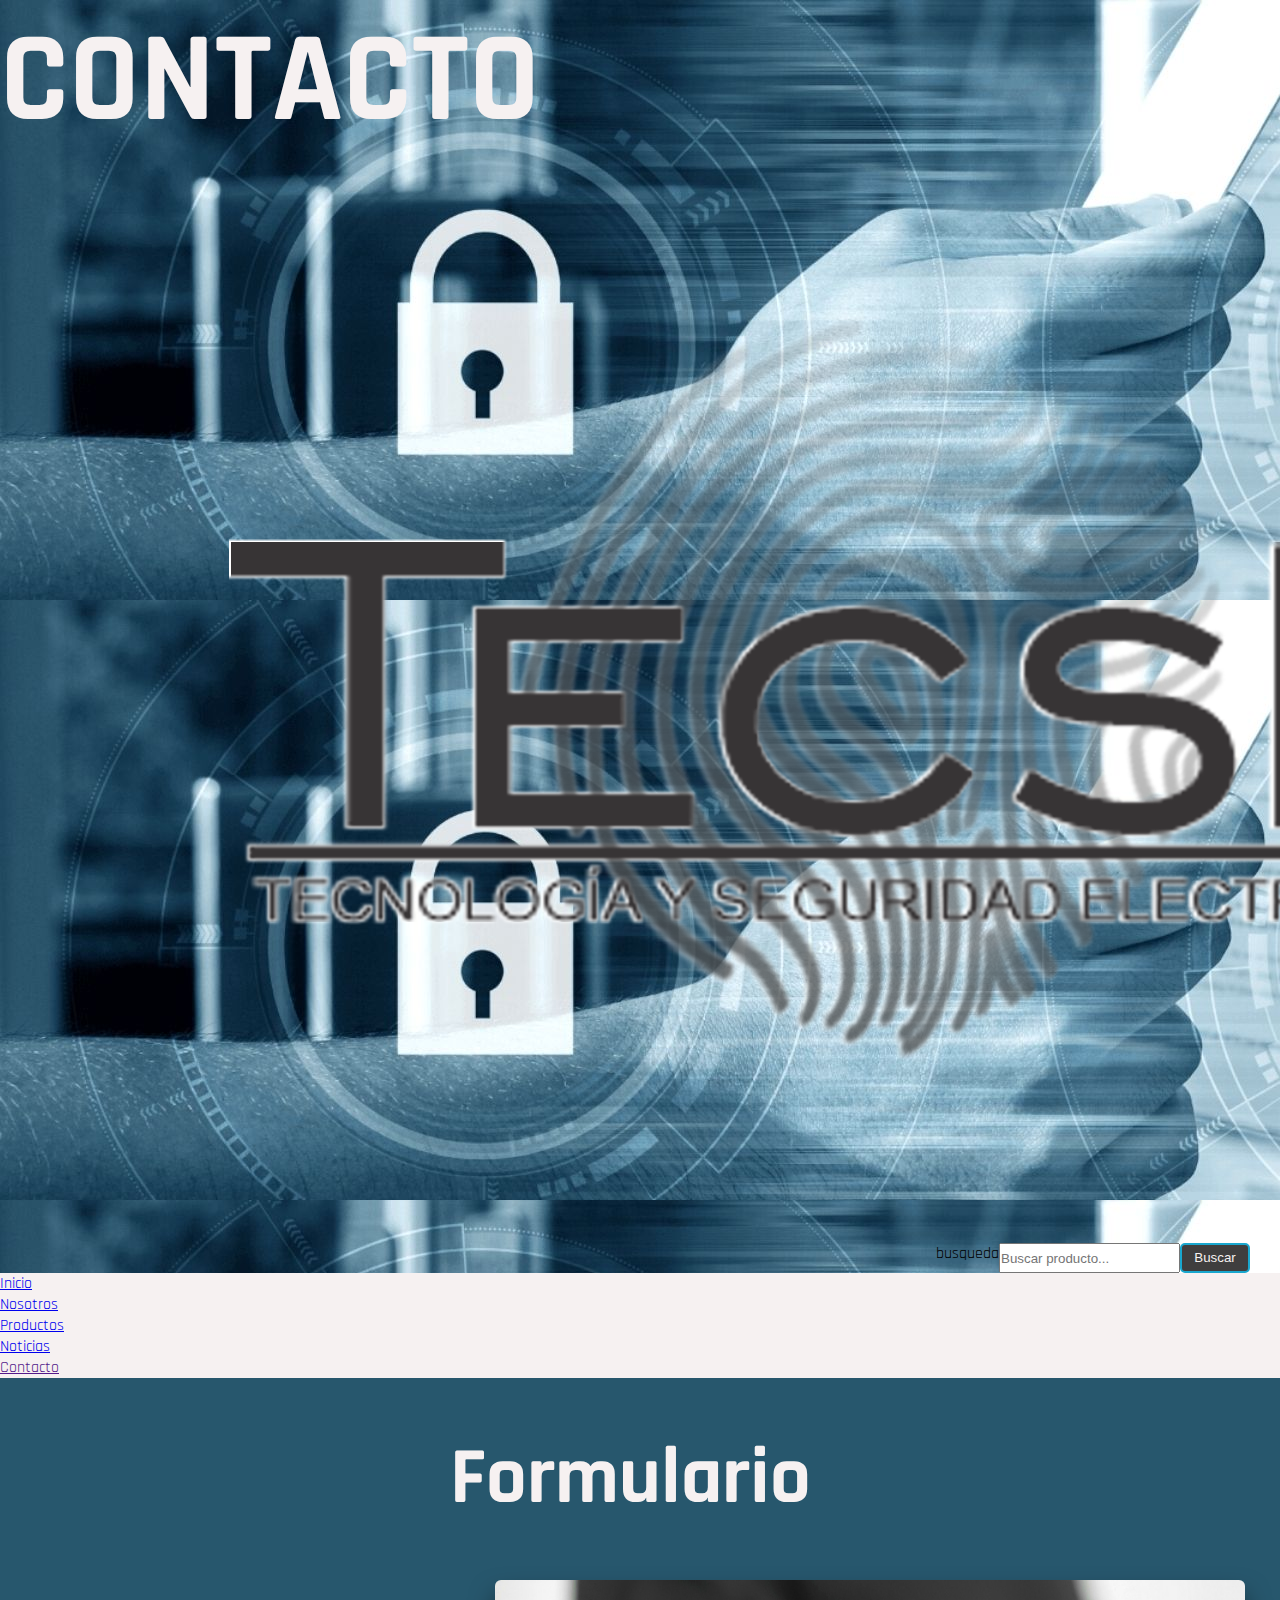
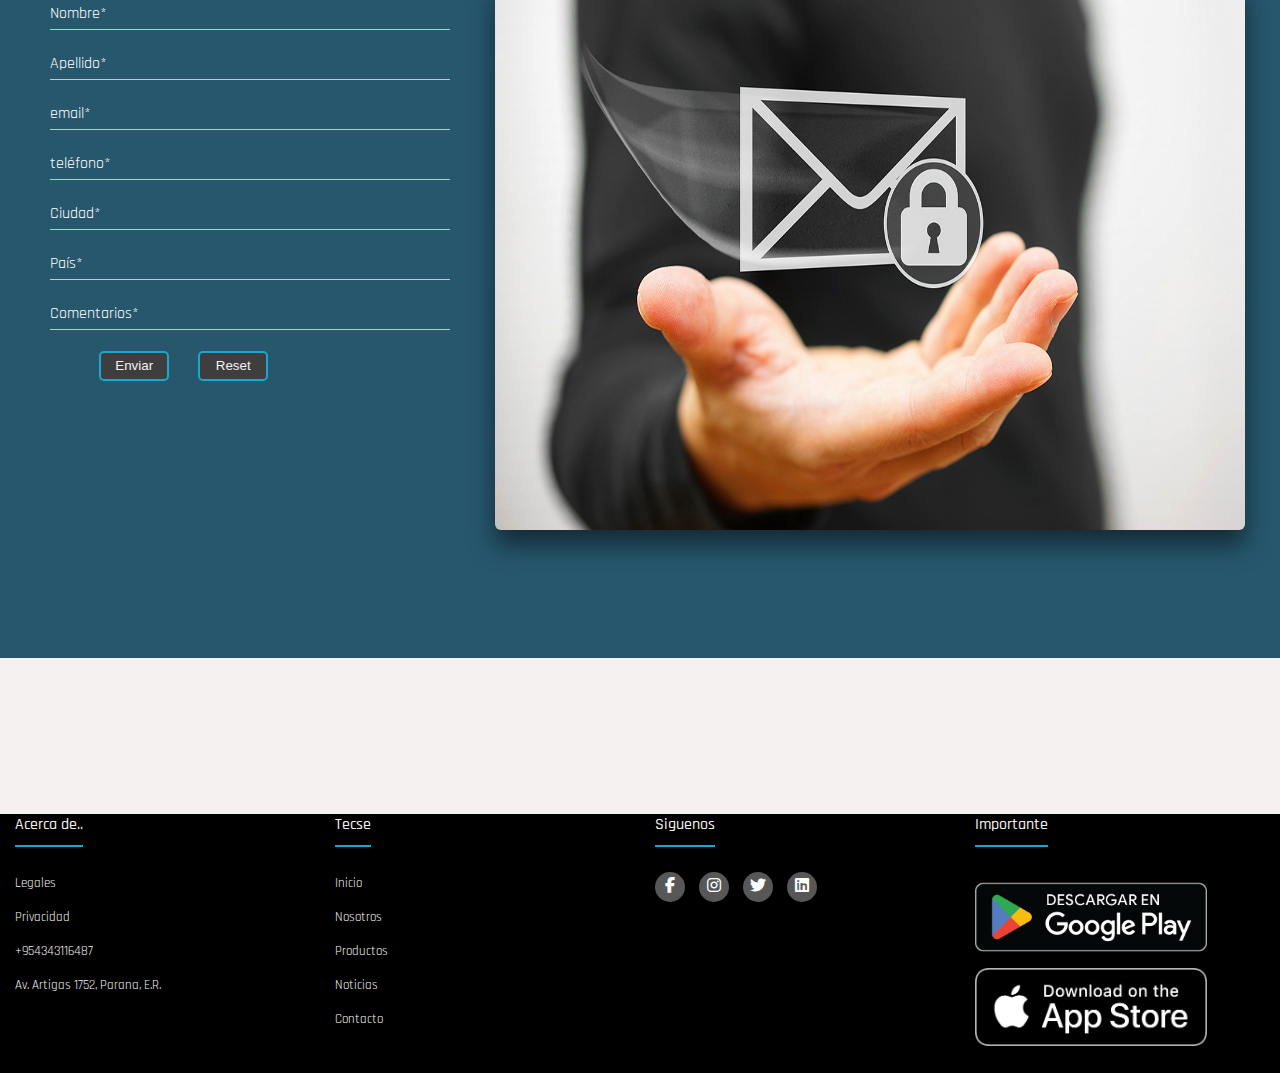
==== pages/contacto.html @ ae26dfb5 "Inicio de Proyecto" ====
<!DOCTYPE html>
<html lang="es">
<head>
    <meta charset="UTF-8">
    <meta http-equiv="X-UA-Compatible" content="IE=edge">
    <meta name="viewport" content="width=, initial-scale=1.0">
    <title>Contacto</title>
    <link rel="stylesheet" href="../css/styles.css"> <!-- link a ccs styles -->
    <link rel="shortcut icon" href="../img/logo png.png" type="image/x-icon"> <!-- link a logo en png para que muestr junto al nombre en pestaña -->
    <link rel="preconnect" href="https://fonts.googleapis.com"> <!-- link conexion a fuentes google -->
    <link rel="preconnect" href="https://fonts.gstatic.com" crossorigin> <!-- link conexion a fuentes google -->
    <link href="https://fonts.googleapis.com/css2?family=Rajdhani&display=swap" rel="stylesheet"><!-- link conexion a fuentes (fuente elejida RAJDHAIN) -->
    <link rel="stylesheet" href="https://cdnjs.cloudflare.com/ajax/libs/font-awesome/6.2.1/css/all.min.css"> <!-- link conexion a estilos  ICONOS Redes sociales -->
</head>
<body>

<header>
    <div class="banner_contacto">

    <div class="contenedor_header">
            <h1>CONTACTO</h1> </div>
            <div><img class="logo" src="../img/logo png.png" alt="logo empresa TECSE"></div>

            <div class="form_buscar">
                    <label for="buscar_producto" id="label">busqueda</label><!-- lo oculto por estetica profesor manifesto  que si es posible lo dejemos -->
                    <input type="search" placeholder="Buscar producto..." autoclomplete="on" id="buscar_producto">
                    <input type="submit" value="Buscar" class="boton_buscar">
                    
            </div>
    </div>

<div id="barra_navegacion">
      <nav id="menu">
          <ul>
              <li><a href="../index.html">Inicio</a></li>
              <li><a href="../pages/nosotros.html">Nosotros</a></li>
              <li><a href="../pages/productos.html">Productos</a></li>
              <li><a href="../pages/noticias.html">Noticias</a></li>
              <li><a href="">Contacto</a></li>
          </ul>
      </nav>
</div>


</header>

<main>

<div class="cont_formulario">
        <div><h2 class="contenedor_formularioh1">Formulario</h2></div>
</div>
<div class="datos-gral">
    <div class="datos">
        <form class="form" >
            <input type="text" required>
            <label class="lbl-nombre">
            <span class="text-nomb">Nombre*</span>
            </label>
        </form>
        <form class="form" >
            <input type="text" required>
            <label class="lbl-nombre">
            <span class="text-nomb">Apellido*</span>
            </label>
        </form>
        <form class="form" >
            <input type="text" required>
            <label class="lbl-nombre">
            <span class="text-nomb">email*</span>
            </label>
        </form>
        <form class="form" >
            <input type="number" required>
            <label class="lbl-nombre">
            <span class="text-nomb">teléfono*</span>
            </label>
        </form>
        <form class="form" >
            <input type="text" required>
            <label class="lbl-nombre">
            <span class="text-nomb">Ciudad*</span>
            </label>
        </form>
        <form class="form" >
            <input type="text" required>
            <label class="lbl-nombre">
            <span class="text-nomb">País*</span>
            </label>
        </form>
        <form class="form" >
            <input type="text" required>
            <label class="lbl-nombre">
            <span class="text-nomb">Comentarios*</span>
            </label>
        </form><br>
        <div class="boton_form">
        <form >
            <input type="submit" value="Enviar" class="boton_buscar">
            <input type="submit" value="Reset" class="boton_buscar">
        </form></div>

    </div>
    <div class="img_formulario">
        <figure>
            <img class="imagen_correo"src="../img/proteger-un-correo-corporativo.jpg" alt="persona con un sobre digital en la mano">
            <div class="capa">
                <h3>Contactanos</h3>
                <p>En el transcurso de 24 horas de haber recepcionado tu solicitud, nos estaremos comunicando contigo, a fin de asesorarte con respecto a tu producto de eleccion y brindarte las mejores opciones. Gracias Tecse S.A  </p>
            </div>
        </figure>
    </div>
</div>
<div class="mapa_responsive">
    <iframe src="https://www.google.com/maps/embed?pb=!1m18!1m12!1m3!1d3392.201004704279!2d-60.51352938818928!3d-31.765003213083926!2m3!1f0!2f0!3f0!3m2!1i1024!2i768!4f13.1!3m3!1m2!1s0x95b44dc8473ba3dd%3A0x967fb915f714ad8e!2sGral.%20Gervasio%20Artigas%201742%2C%20Paran%C3%A1%2C%20Entre%20R%C3%ADos!5e0!3m2!1ses-419!2sar!4v1682432928579!5m2!1ses-419!2sar" width="100%" height="100%" style="border:0;" allowfullscreen="" loading="lazy" referrerpolicy="no-referrer-when-downgrade"></iframe>
</div>
</main>
    <footer class="footer">
        <div class="contenedor_footer">
                <div class="footer-row">
                    <div class="footer-links">
                        <h4>Acerca de..</h4>
                        <ul>
                            <li><a href="">Legales</a></li>
                            <li><a href="">Privacidad</a></li>
                            <li><a href="">+954343116487</a></li>
                            <li><a href="">Av. Artigas 1752, Parana, E.R.</a></li>
                        </ul>
                    </div>
                        <div class="footer-links">
                            <h4>Tecse</h4>
                            <ul>
                                <li><a href="../index.html">Inicio</a></li>
                                <li><a href="../pages/nosotros.html">Nosotros</a></li>
                                <li><a href="../pages/productos.html">Productos</a></li>
                                <li><a href="../pages/noticias.html">Noticias</a></li>
                                <li><a href="">Contacto</a></li>
                            </ul>
                        </div>
                            <div class="footer-links">
                                <h4>Siguenos</h4>
                                    <div class="social-link">
                                        <a href=""><i class="fab fa-facebook-f"></i></a>
                                        <a href=""><i class="fab fa-instagram"></i></a>
                                        <a href=""><i class="fab fa-twitter"></i></a>
                                        <a href=""><i class="fab fa-linkedin"></i></a>
                                    </div>
                            </div>
                    <div class="footer-links">
                        <h4>Importante</h4>
                        <div>
                            <ul>
                                <li class="descarga_link"><img src="../img/descarga_gplay.png" alt="" class="img_google"></li>
                                <li class="descarga_link"><img src="../img/descargarap.png" alt="" class="img_google"></li>
                            </ul>>
                        </div>
                    </div>
                </div>
        </div>
    </footer>
</body>
</html>
---- css/styles.css ----
*{
margin: 0;
padding: 0;
box-sizing: border-box;
}

html{
background-color:#F6F1F1;
font-family: rajdhani, Arial, Helvetica, sans-serif;}

.principal{ 
display:none;} /*H1 OCULTO*/


.banner_contacto{
background-image: url("../img/Diplomado-en-Seguridad-Electronica..jpg");/*BANNER CONTACTO*/}


.banner_nosotros{
background-image: url("../img/cybersecurity-6250709_960_720.jpg");/*BANNER NOSOTROS*/
width: 100%;}

.banner_productos{
background-image: url("../img/matrix-2326147_960_720.jpg");/*BANNER PRODUCTO*/
background-position: center;
background-size: cover;}

.banner_noticias{
background-image: url("../img/20230502024451_[fpdl.in]_camara-seguridad-video-urbano_109643-54.jpg");/*BANNER NOTICIAS*/
background-position: center;
background-size: cover;}

.h1_noticias{color: #ffffff;}

/*HEADER INDEX*/
.div_header{
  background-image: url("../img/20230502024451_[fpdl.in]_camara-seguridad-video-urbano_109643-54.jpg");/*BANNER NOTICIAS*/
  background-position: center;
  background-size: cover;
  height: 150px;
  width: 100%;
  
}
.cont_logo{
display: flex;
height: 100px;
justify-content: center;
}

.form_buscar{
width: 50%;
display: flex; 
justify-content: center;
margin: 0 auto;

}/*buscar*/

.label{display: none;}/*buscar oculto*/

.buscar_producto{
width: 50%;
height: 30px;
border: #146C94 solid 2px;
border-radius: 5px;}/*nombre en el interior del input*/

.boton_buscar{background-color: rgb(63, 62, 62);
color: #F6F1F1;
width: 30%;
height: 30px;
line-height: 10px;
border-radius: 5px;
border-style: solid;
border-color: #19A7CE;
cursor: pointer;}/*estilo del boton*/

.menu{
  display: flex;
  background-color: #146C94;
  justify-content: center;


}
.menu ul li{ 
font-size: 0.7rem;
color: rgb(63, 62, 62);
text-transform: uppercase;
height: 30px;
display: inline-flex;
align-items: center;
}/*estilo y efecto de la listas del nav */

.menu ul li a{
display: flex;
color: #ffffff;
text-decoration:solid ;
justify-content: center;
margin-left: 25px;}

/*
barra de menu*/

.menu ul li a:hover{
background-color: rgba(31, 78, 122, 0.589);
} /*sombra al pasar cursor*/



/*-------------------SECTION INDEX-------------------------------*/

.sec_mis{
  display: flex;
  flex-direction: column;
  width: 95%;
  height: 100%;
  justify-items: center;
  margin: 0 auto;
  gap: 10px;} 

  .img_index{ 
    display: flex;
    width: 90%;
    margin: 0 auto ;}

  .sec_mis2{
    display: flex;
    flex-direction: column;
    width: 95%;
    height: 100%;
    justify-items: center;
    margin: 0 auto;
    gap: 20px;} 

.mision{
display: flex;
background-color: #146C94 ;
color: #ffffff;
border: #19A7CE solid 5px;
border-radius: 50px;
width: 80px;
height: 35px;
font-size: 1.2rem;
justify-content: center;
margin: 5px auto;}

.alineacion1{
  display: flex;
  background-color: #146C94 ;
  color: #ffffff;
  border: #19A7CE solid 5px;
  border-radius: 50px;
  width: 150px;
  height: 39px;
  font-size: 1rem;
  justify-content: center;
  margin: 10px auto;}

.tipo_fuente{
font-size: 1rem;
text-align:justify;
margin: 0 auto;}

.video_index{
display: flex;
width: 100%;
height: 400px;
margin-bottom: 10px ;}

.sus_flex{
  display: flex; 
  flex-direction: column;
  align-items:  center;
  justify-content: center;}

.suscribir{
  display: grid;
  justify-items: center;
background-color: #27576d;;/*newsletter*/
background-size: cover;
text-align: center;
padding: 50px 50px;
width:99% ;
height: 100%;}

.newh2{color: white;
  font-size: 2rem;}

.newh4{color: rgb(0, 0, 0);
  font-size: 1.2rem;}

.email{
    width: 240px;
    height: 40px;
    justify-content: center;
    border-style: solid;
    border: 1px;
    border-color:#1f1b1b;
    margin: 5px auto;}

.boton_susc{background-color: rgb(63, 62, 62);
    color: #F6F1F1;
    width: 120px;
    line-height: 41px;
    padding: 0 10px ;
    border-radius: 5px;
    border-style: solid;
    border-color: #19A7CE;
    cursor: pointer;
    margin-top: 10px;}

.partners2{
 width: 99%;}


 .partners{background-color:#ffffff;
  height: 50px;
  display: flex;
  justify-content: center;}
  
  .partners2{background-color:#ffffff;
    width: 100%;
    height: 100%;
    display: flex;
    flex-direction: column;
    align-items: center;}
  
  #tit_partners{background-color: rgb(255, 255, 255);
  text-align: center;
  font-size: 2rem;
  height: 5px;}
  
  .img_partners{
  width: 50%; }

  @media(min-width:768px){
.sec_mis{
  display: grid;  
  grid-template-columns: repeat(2, 1fr);}

  .mision{
    display: grid;
    grid-column: span 1/3;
    width: 150px;
    height: 45px;
    font-size: 1.8rem;
  
  }

.img_index{
display: flex;
width: 100%;
margin: 0 auto ;}

  .tipo_fuente{
    display: flex;
    width: 100%;
    font-size: 1rem;
    text-align:justify;
    margin: 0 20px;}

.sec_mis2{
display: grid;
grid-template-columns: repeat(2, 1fr);
grid-template-rows: 80px 350px;
justify-items: start;


}

.alineacion1{
  display: flex;
  grid-column: span 1/3;
  height: 50px;
  font-size: 1.3rem;
  margin:0 -270px;
  margin-top: 15px;
}

  .video_index{
    display: flex;
    width: 95%;
    height: auto;
    }

    .tipo_fuente-2{
      display: flex;
      text-align: justify;}


.menu{
  justify-content: center;}

.menu ul li{
margin: 0 30px; 
font-size: 1rem;}

.sus_flex{
display: flex; 
flex-direction: row;
gap: 5px;
    }
.boton_susc{
  margin-top: 0px;
  }
.partners2{
display: flex;
flex-direction: row;
justify-content: center;
background-color:#ffffff;
width: 100%;
height: 100%;}     

.img_partners{
width: 180px;}

.form_buscar{
  width: 350px;
  display: flex; 
  justify-content: end;
  margin-right: 5px;
  margin-top: 15px;
}

.boton_buscar{
width: 70px;
margin-right: 25px;}


.video_index{
  display: flex;
  width: 100%;
  height: 280px;
  margin-bottom: 10px ;}
}



/*footer*/
footer{

list-style: none;}

.contenedor_footer{
max-width: 100%;
margin: 0 auto;}

.footer{
background-color: #000000;
width: 100%;
}

.footer-row{
display:flex ;
flex-wrap:nowrap;}

.footer-links{
width: 26%;
padding: 0 15px;}


.footer-links h4 {
font-size: 1rem;
color: #F6F1F1;
margin-bottom: 25px;
font-weight: 500;
border-bottom: 2px solid #19A7CE;
padding-bottom: 10px;
display: inline-block;}

.footer-links h5 {
font-size: 2rem;
color: #F6F1F1;
margin-bottom: 25px;
font-weight: 500;
border-bottom: 2px solid #19A7CE;
padding-bottom: 5px;
display: inline-block;}

.footer-links ul li a{
font-size: 0.8rem;
text-decoration: none;
color: #F6F1F1;
display: block;
margin-bottom: 15px ;
transition: all .3s ease;}

.footer-links ul li a:hover{
color: #ffffff;
padding-left: 6px;}

.social-link a{
display: inline-block;
min-width: 30px;
width: 20px;

background-color: #575757;
margin: 0 10px 10px 0;
text-align: center;
line-height: 30px;
border-radius: 50%;
color: #ffffff;
transition: all .5s ease;
}
.descarga_link{
  cursor: pointer;}
.img_google{
width: 80%;
}

.social-link a:hover{
  background-color: #19A7CE;}

@media(max-width:1024px){


.footer-links{
width: 100%;
margin-bottom: 20px;

align-items: center;
}

.descarga_link{
  width: 100%;}

}


/*  contacto-html*/

.contenedor_header{
color: #F6F1F1;
display: flex;
font-size: 4rem;
width: 100%;}

.main-contacto{
background-color: #27576d

}

.cont_formulario{
background-color: #27576d;
display: flex;
padding: 50px;
}
.contenedor_formularioh1{
color: #F6F1F1;
font-size: 5rem;
display: flex;
text-align: center;
margin-left: 400px;
}/*PROPIEDAD DE H1 FORMULARIO*/

.form {
background-color: #27576d;
width: 100%;
height: 50px;
max-width: 400px;
position: relative;
overflow: hidden;
}
.datos{
background-color: #27576d;
width: 50%;
margin-left: 50px;}

.form input{
width: 100%;
height: 100%;
background: none;
color: #ffffff;
padding-top: 20px;
border: none;
outline: 0px;}

.form .lbl-nombre{
position: absolute;
bottom: 0;
left: 0;
width: 100%;
height: 100%;
pointer-events: none;
border-bottom: 1px solid #c7c7c7;}

.form .lbl-nombre:after{
content:'';
position: absolute;
left: 0;
bottom: -1px;
width: 100%;
height: 100%;
border-bottom: 3px solid #19A7CE;
transform: translateX(-100%);
transition:all 0.3s ease;}

.text-nomb{
position: absolute;
bottom: 5px;
left: 0;
transition:all 0.3s ease;
color: #ffffff;}

/*transformacion para efectuar el cambio de color en la carga de datos input y lbl*/
.form input:focus + .lbl-nombre .text-nomb,.form input:valid + .lbl-nombre .text-nomb {
transform: translateY(-150%);
font-size:1rem;
color:#19A7CE;}

.form input:focus + .lbl-nombre:after,.form input:valid + .lbl-nombre:after{
transform: translateX(-0%);}

.boton_form{
position: relative;
display: flex;
left: 12%;}

.cont_formulario{
background-color: #27576d;
position: relative;
display: flex;}

.datos-gral{
background-color: #27576d;
display: flex;}

.img_formulario{
width: 100%;
display: flex;
justify-content: center;
align-items: center;
height: 50%;
margin-bottom: 10%;}

.img_formulario figure{
position: relative;
height:  550px;
width: 750px;
overflow: hidden;
border-radius: 6px;
box-shadow: 0px 15px 25px rgba(0,0,0,0.50);
cursor: pointer;}

.img_formulario figure img{
width: 100%;
height: 100%;
transition: all 500ms ease-out;}

.img_formulario figure .capa{
position: absolute;
top: 0;
width: 100%;
height: 100%;
background: rgba(11,103,123,0.6);
transition: all 500ms ease-out;
opacity: 0;
visibility: hidden;
text-align: center;}

.img_formulario figure:hover > .capa{
opacity: 1;
visibility: visible;}

.img_formulario figure:hover > .capa h3{
margin-top: 70px;
margin-bottom: 15px;
font-size: 4rem;}

.img_formulario figure .capa h3{
color: #ffffff;
font-weight: 400;
margin-bottom: 120px;
transition: all 500ms ease-out;
margin-top: 30px;}

.img_formulario figure .capa p{
color: #ffffff;
font-size: 1.3rem;
line-height: 1.5;
width: 100%;
max-width:220px ;
margin: auto;}
/*mapa con ubicacion*/
.map-responsive{
background-color: #27576d;
overflow:hidden;
padding-bottom:40%;
position:relative;
height:0;
width: 100%;}

.map-responsive iframe{
left:0;
top:0;
height:100%;
width:100%;
position:absolute;}


/*NOSOTROS HTML*/
main .section_nosotros {
display: flex;
width: 100%;
height: 90%;}

.logoytexto{
  display: flex;
  flex-direction: column;
  width: 50%;
  height: 50%;
  align-content: center;
  margin-left: 30px;
  font-size: 1.5rem;
  text-align: justify;}

.detalle_nosotros{
  display: flex;
  width: 300px;
  height: 200px;
  margin-left: 30%;}

.div_nosotros1{
  width: 50%;
  height: 50%;
  flex-wrap: wrap;}

.img_nosotros1{
  display: flex;
  width: 90%;
  height: 70%;
  margin-left: 50px;
  border-radius: 20px;
  margin: 15px;}

.div_equipo{
  display: flex;
  text-align: center;
  font-size: 3rem;
  color: #27576d;
  flex-wrap: wrap;
  justify-content:space-evenly;
  align-content: center;}

.logoytexto2{
  display: flex;
  color: #146C94;
  flex-direction: column;
  justify-content: center;
  align-content: center;
  align-items: center;
  margin-left: 50px;}

.detalle_gerente{
  width: 150px;
  border-radius: 75px;

}
.section_gerente{
display: flex;
padding: 25px;
justify-content: space-around;

}
.personal{
display: flex;
flex-direction: row;
justify-content: space-evenly;
align-content: center;
flex-wrap: wrap;
text-align: center;}

.detalle_personal{
color: #146C94;}

.texto_equipo{
display: flex;
font-size: 1.5rem;
margin-left: 50px;
margin-top: 25px;
text-align: justify;
width: auto;}

/*productos */


.galeria{
display: flex;
width: 600px ;
height: 430px;}

.galeria img{
  width: 0px ;
  flex-grow: 1;
object-fit: cover;
opacity: .8;
transition: .5s ease;}

  .galeria img:hover{
    cursor: crosshair;
    width: 400px;
    opacity: 1;
    filter: contrast(120%); }


.seccion_sector{
  background-color: #ffffff;
  display: flex;
  flex-wrap: wrap;
  justify-content: space-evenly;
  }

.sector{
display: flex;
margin: 20px;
padding: 5px;
flex-wrap: wrap;
flex-direction: column;
background-color:#ffffff;
align-items: center;

}
.h2_productos{
background-color: #ffffff;
color:#27576d;
font-size: 5rem;
text-align: center;}

.imagen_productos{
width: 450px;
height: 450px;}

/*NOTICIAS.HTML*/
.section_noticias{
  align-content: center;
  justify-content: center;
  padding: 25px;
}
.div_noticias {
  display: grid;
  grid-template-columns: 2fr 1fr 1fr;
  grid-template-rows: repeat(2, minmax( 300px,40vh));
  gap: 20px;
}
.noticia_principal{
  grid-row: span 2;
  text-align: center;
border:#053b6eaf solid 2px;
border-radius: 6px;
}

.noticia_principal h3 {
  font-size: 4rem;
  background-color: #053b6eaf;
  border-radius: 5px;
}
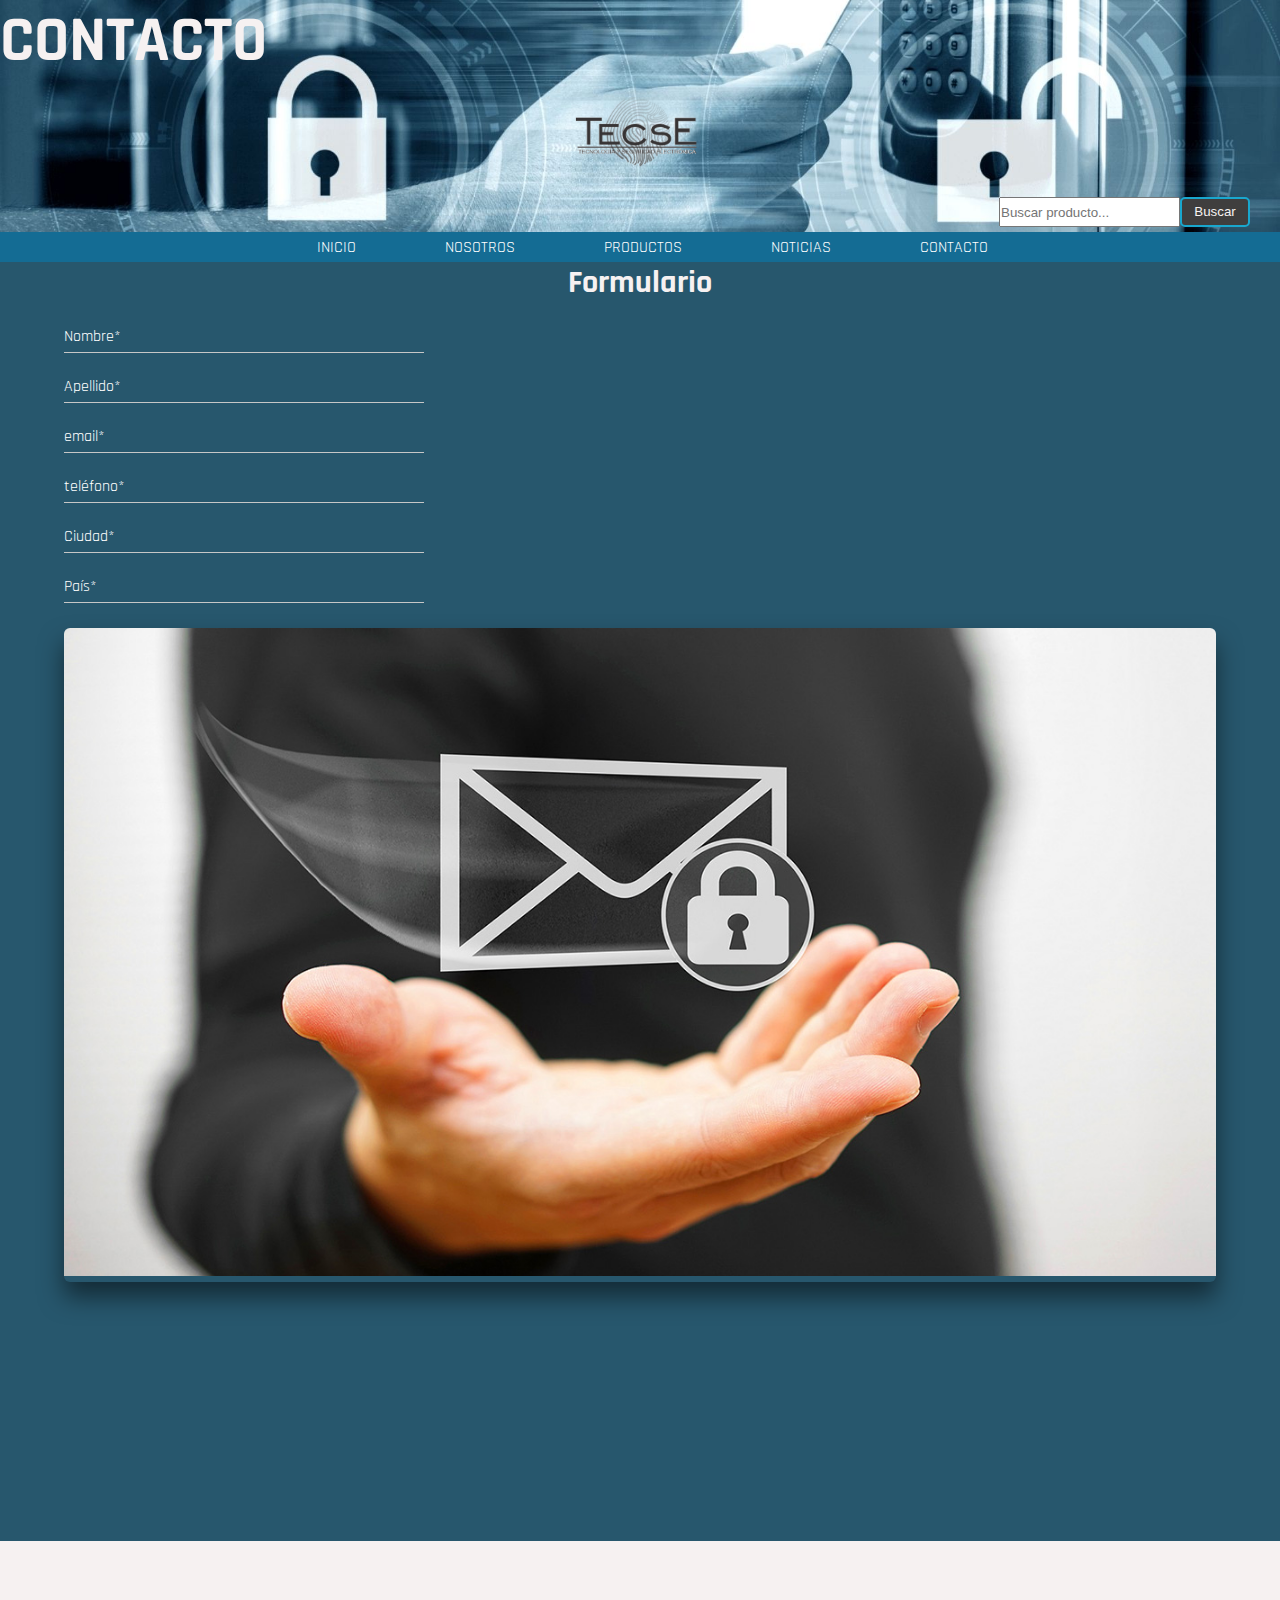
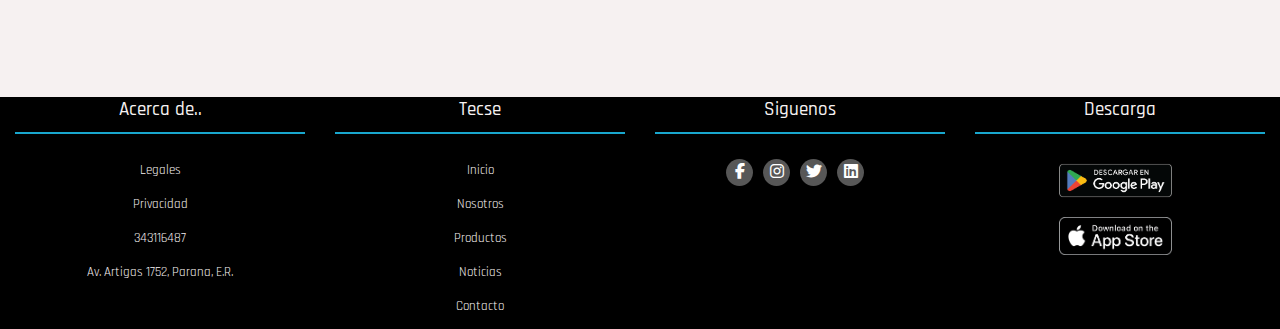
==== commit 6918549e: "restructuracion a mobile first all html" ====
--- a/pages/contacto.html
+++ b/pages/contacto.html
@@ -14,35 +14,27 @@
 </head>
 <body>
 
-<header>
-    <div class="banner_contacto">
-
-    <div class="contenedor_header">
-            <h1>CONTACTO</h1> </div>
-            <div><img class="logo" src="../img/logo png.png" alt="logo empresa TECSE"></div>
-
-            <div class="form_buscar">
-                    <label for="buscar_producto" id="label">busqueda</label><!-- lo oculto por estetica profesor manifesto  que si es posible lo dejemos -->
-                    <input type="search" placeholder="Buscar producto..." autoclomplete="on" id="buscar_producto">
-                    <input type="submit" value="Buscar" class="boton_buscar">
-                    
-            </div>
-    </div>
-
-<div id="barra_navegacion">
-      <nav id="menu">
-          <ul>
-              <li><a href="../index.html">Inicio</a></li>
-              <li><a href="../pages/nosotros.html">Nosotros</a></li>
-              <li><a href="../pages/productos.html">Productos</a></li>
-              <li><a href="../pages/noticias.html">Noticias</a></li>
-              <li><a href="">Contacto</a></li>
-          </ul>
-      </nav>
-</div>
-
-
-</header>
+    <header class="header">
+        <div class="header__banner-contacto">
+            <div class="header__contenedor">
+                    <h1>CONTACTO</h1> </div>
+                    <div class="header__contenedor-logo"><img class="logo__img" src="../img/logo png.png" alt="logo empresa TECSE"></div>
+                    <div class="form_buscar">
+                            <label for="buscar_producto" class="label">busqueda</label>
+                            <input type="search" placeholder="Buscar producto..." autoclomplete="on" id="buscar_producto">
+                            <input type="submit" value="Buscar" class="boton_buscar">
+                    </div>
+        </div>
+            <nav class="menu">
+                <ul>
+                    <li><a href="../index.html">Inicio</a></li>
+                    <li><a href="../pages/nosotros.html">Nosotros</a></li>
+                    <li><a href="../pages/productos.html">Productos</a></li>
+                    <li><a href="../pages/noticias.html">Noticias</a></li>
+                    <li><a href="">Contacto</a></li>
+                </ul>
+            </nav>
+    </header>
 
 <main>
 
@@ -94,10 +86,9 @@
             </label>
         </form><br>
         <div class="boton_form">
-        <form >
-            <input type="submit" value="Enviar" class="boton_buscar">
-            <input type="submit" value="Reset" class="boton_buscar">
-        </form></div>
+            <input type="submit" value="Enviar" class="boton_formulario">
+            <input type="submit" value="Reset" class="boton_formulario">
+        </div>
 
     </div>
     <div class="img_formulario">
@@ -114,48 +105,48 @@
     <iframe src="https://www.google.com/maps/embed?pb=!1m18!1m12!1m3!1d3392.201004704279!2d-60.51352938818928!3d-31.765003213083926!2m3!1f0!2f0!3f0!3m2!1i1024!2i768!4f13.1!3m3!1m2!1s0x95b44dc8473ba3dd%3A0x967fb915f714ad8e!2sGral.%20Gervasio%20Artigas%201742%2C%20Paran%C3%A1%2C%20Entre%20R%C3%ADos!5e0!3m2!1ses-419!2sar!4v1682432928579!5m2!1ses-419!2sar" width="100%" height="100%" style="border:0;" allowfullscreen="" loading="lazy" referrerpolicy="no-referrer-when-downgrade"></iframe>
 </div>
 </main>
-    <footer class="footer">
-        <div class="contenedor_footer">
-                <div class="footer-row">
+<footer class="footer">
+    <div class="contenedor_footer">
+            <div class="footer-row">
+                <div class="footer-links">
+                    <h4>Acerca de..</h4>
+                    <ul>
+                        <li><a href="">Legales</a></li>
+                        <li><a href="">Privacidad</a></li>
+                        <li><a href="">343116487</a></li>
+                        <li><a href="">Av. Artigas 1752, Parana, E.R.</a></li>
+                    </ul>
+                </div>
                     <div class="footer-links">
-                        <h4>Acerca de..</h4>
+                        <h4>Tecse</h4>
                         <ul>
-                            <li><a href="">Legales</a></li>
-                            <li><a href="">Privacidad</a></li>
-                            <li><a href="">+954343116487</a></li>
-                            <li><a href="">Av. Artigas 1752, Parana, E.R.</a></li>
+                            <li><a href="../index.html">Inicio</a></li>
+                            <li><a href="./pages/nosotros.html">Nosotros</a></li>
+                            <li><a href="./pages/productos.html">Productos</a></li>
+                            <li><a href="./pages/noticias.html">Noticias</a></li>
+                            <li><a href="">Contacto</a></li>
                         </ul>
                     </div>
                         <div class="footer-links">
-                            <h4>Tecse</h4>
-                            <ul>
-                                <li><a href="../index.html">Inicio</a></li>
-                                <li><a href="../pages/nosotros.html">Nosotros</a></li>
-                                <li><a href="../pages/productos.html">Productos</a></li>
-                                <li><a href="../pages/noticias.html">Noticias</a></li>
-                                <li><a href="">Contacto</a></li>
-                            </ul>
+                            <h4>Siguenos</h4>
+                                <div class="social-link">
+                                    <a href=""><i class="fab fa-facebook-f"></i></a>
+                                    <a href=""><i class="fab fa-instagram"></i></a>
+                                    <a href=""><i class="fab fa-twitter"></i></a>
+                                    <a href=""><i class="fab fa-linkedin"></i></a>
+                                </div>
                         </div>
-                            <div class="footer-links">
-                                <h4>Siguenos</h4>
-                                    <div class="social-link">
-                                        <a href=""><i class="fab fa-facebook-f"></i></a>
-                                        <a href=""><i class="fab fa-instagram"></i></a>
-                                        <a href=""><i class="fab fa-twitter"></i></a>
-                                        <a href=""><i class="fab fa-linkedin"></i></a>
-                                    </div>
-                            </div>
-                    <div class="footer-links">
-                        <h4>Importante</h4>
-                        <div>
-                            <ul>
-                                <li class="descarga_link"><img src="../img/descarga_gplay.png" alt="" class="img_google"></li>
-                                <li class="descarga_link"><img src="../img/descargarap.png" alt="" class="img_google"></li>
-                            </ul>>
-                        </div>
+                <div class="footer-links">
+                    <h4>Descarga</h4>
+                    <div class="descarga_link">
+                        <ul>
+                            <li ><img src="../img/descarga_gplay.png" alt="descarga de google play" class="img_google"></li>
+                            <li ><img src="../img/descargarap.png" alt="descarga de app store" class="img_google"></li>
+                        </ul>>
                     </div>
                 </div>
-        </div>
-    </footer>
+            </div>
+    </div>
+</footer>
 </body>
 </html>--- a/css/styles.css
+++ b/css/styles.css
@@ -13,20 +13,25 @@
 display:none;} /*H1 OCULTO*/
 
 
-.banner_contacto{
-background-image: url("../img/Diplomado-en-Seguridad-Electronica..jpg");/*BANNER CONTACTO*/}
-
-
-.banner_nosotros{
+.header__banner-contacto{
+background-image: url("../img/Diplomado-en-Seguridad-Electronica..jpg");/*BANNER CONTACTO*/
+background-position: center;
+background-size: cover;}
+
+
+
+.header__banner-nosotros{
 background-image: url("../img/cybersecurity-6250709_960_720.jpg");/*BANNER NOSOTROS*/
-width: 100%;}
-
-.banner_productos{
+background-position: center;
+background-size: cover;}
+
+
+.header__banner-producto{
 background-image: url("../img/matrix-2326147_960_720.jpg");/*BANNER PRODUCTO*/
 background-position: center;
 background-size: cover;}
 
-.banner_noticias{
+.header__banner-noticias{
 background-image: url("../img/20230502024451_[fpdl.in]_camara-seguridad-video-urbano_109643-54.jpg");/*BANNER NOTICIAS*/
 background-position: center;
 background-size: cover;}
@@ -53,6 +58,7 @@
 display: flex; 
 justify-content: center;
 margin: 0 auto;
+margin-bottom: 5px;
 
 }/*buscar*/
 
@@ -209,26 +215,26 @@
     margin-top: 10px;}
 
 .partners2{
- width: 99%;}
-
-
- .partners{background-color:#ffffff;
+  width: 99%;}
+
+
+.partners{background-color:#ffffff;
   height: 50px;
   display: flex;
   justify-content: center;}
-  
+
   .partners2{background-color:#ffffff;
     width: 100%;
     height: 100%;
     display: flex;
     flex-direction: column;
     align-items: center;}
-  
+
   #tit_partners{background-color: rgb(255, 255, 255);
   text-align: center;
   font-size: 2rem;
   height: 5px;}
-  
+
   .img_partners{
   width: 50%; }
 
@@ -242,9 +248,7 @@
     grid-column: span 1/3;
     width: 150px;
     height: 45px;
-    font-size: 1.8rem;
-  
-  }
+    font-size: 1.8rem; }
 
 .img_index{
 display: flex;
@@ -335,122 +339,134 @@
 
 
 
-/*footer*/
+/*------------------------FOOTER--------------------------*/
 footer{
-
 list-style: none;}
 
+.footer{
+  background-color: #000000;
+  width: 100%;}
 .contenedor_footer{
-max-width: 100%;
-margin: 0 auto;}
-
-.footer{
-background-color: #000000;
-width: 100%;
-}
-
+  max-width: 100%;
+  margin: 0 auto;}
 .footer-row{
-display:flex ;
-flex-wrap:nowrap;}
-
+  width: 100%;
+  justify-content: center;
+  align-items: center;}
 .footer-links{
-width: 26%;
-padding: 0 15px;}
-
-
+  display: flex;
+  flex-direction: column;
+  align-items: center;
+  width: 100%;
+  padding: 0 15px;
+  justify-content: center;}
 .footer-links h4 {
-font-size: 1rem;
-color: #F6F1F1;
-margin-bottom: 25px;
-font-weight: 500;
-border-bottom: 2px solid #19A7CE;
-padding-bottom: 10px;
-display: inline-block;}
-
-.footer-links h5 {
-font-size: 2rem;
-color: #F6F1F1;
-margin-bottom: 25px;
-font-weight: 500;
-border-bottom: 2px solid #19A7CE;
-padding-bottom: 5px;
-display: inline-block;}
-
+  font-size: 2rem;
+  color: #F6F1F1;
+  margin-bottom: 25px;
+  font-weight: 500;
+  border-bottom: 2px solid #19A7CE;
+  padding-bottom: 10px;
+  display: flex;
+  justify-content: center;}
 .footer-links ul li a{
-font-size: 0.8rem;
-text-decoration: none;
-color: #F6F1F1;
-display: block;
-margin-bottom: 15px ;
-transition: all .3s ease;}
-
+  display: flex;
+  justify-content: center;
+  font-size: 0.8rem;
+  text-decoration: none;
+  color: #F6F1F1;
+  margin-bottom: 15px ;
+  transition: all .3s ease;}
 .footer-links ul li a:hover{
-color: #ffffff;
-padding-left: 6px;}
-
+  color: #ffffff;
+  padding-left: 6px;}
 .social-link a{
-display: inline-block;
-min-width: 30px;
-width: 20px;
-
-background-color: #575757;
-margin: 0 10px 10px 0;
-text-align: center;
-line-height: 30px;
-border-radius: 50%;
-color: #ffffff;
-transition: all .5s ease;
-}
+  display: inline-block;
+  min-width: 30px;
+  width: 20px;
+  background-color: #575757;
+  margin: 0 10px 10px 0;
+  text-align: center;
+  line-height: 30px;
+  border-radius: 50%;
+  color: #ffffff;
+  transition: all .5s ease;}
 .descarga_link{
+  display: flex;
   cursor: pointer;}
+.descarga_link ul li {
+  display: flex;
+  justify-content: center;
+  cursor: pointer;
+  margin-bottom: 15px;}
 .img_google{
-width: 80%;
-}
-
+  width: 40%;}
 .social-link a:hover{
   background-color: #19A7CE;}
 
-@media(max-width:1024px){
-
-
+/*RESPONSIVE 768PX*/
+
+  @media(min-width:768px)/* FOOTER*/
+{
+.contenedor_footer{
+  display: flex;
+  width: 100%;}
+.footer-row{
+  display: grid;
+  grid-template-columns: repeat(4, 1fr);}
 .footer-links{
-width: 100%;
-margin-bottom: 20px;
-
-align-items: center;
-}
-
-.descarga_link{
-  width: 100%;}
-
-}
-
+  display: inline-block;
+  height: 100%;}
+.footer-links h4 {
+    font-size: 1.2rem;}
+.social-link {
+  display: flex;
+  justify-content: center;}
+.social-link a{
+  display: inline-block;
+  min-width: 27px;
+  width: 18px;
+  background-color: #575757;
+  margin: 0 10px 10px 0;
+  text-align: center;
+  line-height: 27px;
+  border-radius: 60%;
+  color: #ffffff;
+  transition: all .5s ease;}
+}
+/*RESPONSIVE 1440PX*/
+@media(min-width:1440px){
+  /*FOOTER*/
+.footer-links h4 {
+  font-size: 2rem;}
+.footer-links ul li a{ 
+  font-size: 1.5rem;}
+.social-link a{
+  width: 60px;
+  height: 60px;
+  font-size: 2rem;
+  line-height: 60px;}
+}
 
 /*  contacto-html*/
 
-.contenedor_header{
-color: #F6F1F1;
-display: flex;
-font-size: 4rem;
-width: 100%;}
-
 .main-contacto{
-background-color: #27576d
-
-}
+background-color: #27576d}
 
 .cont_formulario{
 background-color: #27576d;
-display: flex;
-padding: 50px;
-}
+display: grid;
+}
+
 .contenedor_formularioh1{
 color: #F6F1F1;
-font-size: 5rem;
-display: flex;
+font-size: 2rem;
+display: flex;
+justify-content: center;
+align-items: center;
 text-align: center;
-margin-left: 400px;
-}/*PROPIEDAD DE H1 FORMULARIO*/
+}
+/*PROPIEDAD DE H1 FORMULARIO*/
 
 .form {
 background-color: #27576d;
@@ -462,12 +478,14 @@
 }
 .datos{
 background-color: #27576d;
-width: 50%;
-margin-left: 50px;}
+width: 90%;
+margin: 0 auto;
+margin-bottom: 40px;
+}
 
 .form input{
-width: 100%;
-height: 100%;
+width: 90%;
+height: 90%;
 background: none;
 color: #ffffff;
 padding-top: 20px;
@@ -478,7 +496,7 @@
 position: absolute;
 bottom: 0;
 left: 0;
-width: 100%;
+width: 90%;
 height: 100%;
 pointer-events: none;
 border-bottom: 1px solid #c7c7c7;}
@@ -511,18 +529,20 @@
 transform: translateX(-0%);}
 
 .boton_form{
-position: relative;
-display: flex;
-left: 12%;}
+display: flex;
+
+}
 
 .cont_formulario{
 background-color: #27576d;
-position: relative;
-display: flex;}
+display: flex;
+justify-content: center;
+}
 
 .datos-gral{
 background-color: #27576d;
-display: flex;}
+display: grid;
+width: 100%;}
 
 .img_formulario{
 width: 100%;
@@ -534,8 +554,7 @@
 
 .img_formulario figure{
 position: relative;
-height:  550px;
-width: 750px;
+width: 90%;
 overflow: hidden;
 border-radius: 6px;
 box-shadow: 0px 15px 25px rgba(0,0,0,0.50);
@@ -562,24 +581,36 @@
 visibility: visible;}
 
 .img_formulario figure:hover > .capa h3{
-margin-top: 70px;
-margin-bottom: 15px;
-font-size: 4rem;}
+margin-bottom: 5px;
+font-size: 2rem;}
 
 .img_formulario figure .capa h3{
 color: #ffffff;
-font-weight: 400;
+font-weight: 200;
 margin-bottom: 120px;
 transition: all 500ms ease-out;
 margin-top: 30px;}
 
 .img_formulario figure .capa p{
 color: #ffffff;
-font-size: 1.3rem;
-line-height: 1.5;
+font-size: 1rem;
+line-height: 1;
 width: 100%;
 max-width:220px ;
-margin: auto;}
+margin: auto;
+text-align: justify;}
+
+.boton_formulario{background-color: rgb(63, 62, 62);
+  color: #F6F1F1;
+  width: 30%;
+  height: 30px;
+  line-height: 10px;
+  border-radius: 5px;
+  border-style: solid;
+  border-color: #19A7CE;
+  margin: 0 auto;
+  margin-bottom: 15px;
+  cursor: pointer;}/*estilo del boton*/
 /*mapa con ubicacion*/
 .map-responsive{
 background-color: #27576d;
@@ -598,31 +629,32 @@
 
 
 /*NOSOTROS HTML*/
-main .section_nosotros {
-display: flex;
+.nosotros__section {
+display: grid;
 width: 100%;
-height: 90%;}
-
-.logoytexto{
+height: 100%;}
+
+.nosotros__section-logoytexto{
   display: flex;
   flex-direction: column;
-  width: 50%;
-  height: 50%;
-  align-content: center;
-  margin-left: 30px;
+  width: 100%;
+  height: 100%;
   font-size: 1.5rem;
-  text-align: justify;}
-
-.detalle_nosotros{
-  display: flex;
-  width: 300px;
-  height: 200px;
-  margin-left: 30%;}
-
-.div_nosotros1{
-  width: 50%;
-  height: 50%;
-  flex-wrap: wrap;}
+  text-align: justify;
+  }
+
+.nosotros__section-logo{
+  display: flex;
+  margin: 0 auto;
+  width: 150px;
+  height: 100px;
+  }
+
+.nosotros__section-img{
+  width: 100%;
+  height: auto;
+  margin: 0 auto;
+  }
 
 .img_nosotros1{
   display: flex;
@@ -633,37 +665,39 @@
   margin: 15px;}
 
 .div_equipo{
-  display: flex;
+  display: grid;
+  width: 100%;
   text-align: center;
-  font-size: 3rem;
+  font-size: 2rem;
   color: #27576d;
-  flex-wrap: wrap;
-  justify-content:space-evenly;
+    justify-content:space-evenly;
   align-content: center;}
+
+.equipo__parrafo{
+  width: 50%;
+}
 
 .logoytexto2{
   display: flex;
   color: #146C94;
   flex-direction: column;
-  justify-content: center;
-  align-content: center;
   align-items: center;
-  margin-left: 50px;}
+  }
 
 .detalle_gerente{
   width: 150px;
   border-radius: 75px;
 
 }
-.section_gerente{
-display: flex;
-padding: 25px;
-justify-content: space-around;
+.nosotros__section-gerente{
+display: grid;
+
+justify-content: center;
+align-items: center;
 
 }
 .personal{
 display: flex;
-flex-direction: row;
 justify-content: space-evenly;
 align-content: center;
 flex-wrap: wrap;
@@ -675,17 +709,110 @@
 .texto_equipo{
 display: flex;
 font-size: 1.5rem;
-margin-left: 50px;
 margin-top: 25px;
 text-align: justify;
-width: auto;}
-
-/*productos */
-
+}
+
+@media(min-width:768px)/* NOSOTROS*/
+{
+.nosotros__section {
+  display: grid;
+  grid-template-columns: repeat(2, 1fr);
+  width: 100%;}
+
+.nosotros__section-logoytexto{
+  display: flex;
+  flex-direction: column;
+  width: 98%;
+  height: 100%;
+  font-size: 1rem;
+  text-align: justify;}
+
+.nosotros__section-logo{
+  display: flex;
+  margin: 0 auto;
+  width: 250px;
+  height: 150px;}
+
+.nosotros__section-img{
+  display: flex;
+  width: 100%;
+  height: auto;
+  justify-content: center;
+  align-items: center;}
+
+.div_equipo{
+  display: flex;
+  flex-direction: row;
+  width: 100%;
+  font-size: 1.5rem;
+  color: #27576d;}
+
+.nosotros__section-gerente{
+  display: grid;
+  grid-template-columns: repeat(2, 1fr);
+  justify-content: center;
+  align-items: center;}
+
+.texto_equipo{
+  display: flex;
+  font-size: 1.1rem;
+  text-align: justify;
+  justify-content: center;
+  align-items: center;
+    }
+
+}
+@media(min-width:1440px)/* NOSOTROS*/
+{
+.div_equipo{
+  font-size: 2rem;}
+.texto_equipo{
+  font-size: 2rem;}
+.nosotros__section-logoytexto{
+  font-size: 2rem;}
+}
+
+/*PRODUCTOS.HTML*/
+
+.header{ display: flex;
+  flex-direction: column;}
+
+.header__contenedor{
+  color: #F6F1F1;
+  display: flex;
+  justify-content: center;
+  font-size: 1.5rem;
+  width: 100%;}
+
+  .header__contenedor-logo{
+    display: flex;
+   justify-content: center;
+
+  }
+
+  .logo__img{
+    display: flex;
+    height: 100px;
+
+    }
+.solicitar_precio{
+  background-color: rgb(63, 62, 62);
+  color: #F6F1F1;
+  width: 100px;
+  height: 30px;
+  line-height: 10px;
+  border-radius: 5px;
+  border-style: solid;
+  border-color: #19A7CE;
+  cursor: pointer;
+  margin-bottom: 10px;
+}
+  /*
 
 .galeria{
 display: flex;
-width: 600px ;
+width: 100% ;
 height: 430px;}
 
 .galeria img{
@@ -699,22 +826,23 @@
     cursor: crosshair;
     width: 400px;
     opacity: 1;
-    filter: contrast(120%); }
-
-
-.seccion_sector{
+    filter: contrast(120%); }*/
+
+
+.lista_productos{
   background-color: #ffffff;
   display: flex;
+  
   flex-wrap: wrap;
   justify-content: space-evenly;
   }
 
-.sector{
-display: flex;
+.lista_productos__tarjeta {
+display: flex;
+flex-direction: column;
 margin: 20px;
 padding: 5px;
 flex-wrap: wrap;
-flex-direction: column;
 background-color:#ffffff;
 align-items: center;
 
@@ -722,38 +850,99 @@
 .h2_productos{
 background-color: #ffffff;
 color:#27576d;
-font-size: 5rem;
+font-size: 3.5rem;
 text-align: center;}
 
 .imagen_productos{
-width: 450px;
-height: 450px;}
-
+width: 90%;
+height: 70%;}
+
+
+@media(min-width:768px){
+
+.lista_productos{
+  display: flex;}
+
+.lista_productos__tarjeta {
+    display: flex;
+    flex-direction: column;
+    width: 35%;
+    margin: 20px;
+    padding: 5px;
+    background-color:#ffffff;
+    align-items: center;}
+
+.header__contenedor{
+  display: flex;
+  justify-content: start;
+  color: #F6F1F1;
+  font-size: 2rem;
+  
+  width: 100%;}
+
+.producto__contenedor-logo{
+      display: flex;
+     justify-content: center;
+}}
+@media(min-width:1024px){
+
+.productos__contenedor{
+font-size: 3rem;
+justify-content: start;}
+
+.productos__logo{
+  height: 150px;}
+
+  .lista_productos__tarjeta {
+    display: flex;
+    flex-direction: column;
+    width: 25%;
+    margin: 20px;
+    padding: 5px;
+    background-color:#ffffff;
+    align-items: center;}
+}
 /*NOTICIAS.HTML*/
+
+
 .section_noticias{
-  align-content: center;
+  display: flex;
+  flex-direction: column;
+  margin: 0 auto;}
+
+.div_noticias {
+  display: flex;
+  flex-direction: column;
+  width: 100%;
+  margin: 0 auto;
+  margin-bottom: 20px;
   justify-content: center;
-  padding: 25px;
-}
-.div_noticias {
-  display: grid;
-  grid-template-columns: 2fr 1fr 1fr;
-  grid-template-rows: repeat(2, minmax( 300px,40vh));
-  gap: 20px;
-}
+  align-items: center;
+  gap: 20px}
+
 .noticia_principal{
-  grid-row: span 2;
+  display: flex;
+  flex-direction: column;
+  width: 90%;
   text-align: center;
-border:#053b6eaf solid 2px;
-border-radius: 6px;
-}
+  border:#053b6eaf solid 2px;
+  border-radius: 6px;}
 
 .noticia_principal h3 {
   font-size: 4rem;
   background-color: #053b6eaf;
-  border-radius: 5px;
-}
-
-
-
-
+  border-radius: 5px;}
+
+  .noticia_secundaria{
+  display: flex;
+  flex-direction: column;
+  width: 80%;
+  text-align: center;
+  border:#053b6eaf solid 2px;
+  border-radius: 6px;
+
+}
+
+
+
+
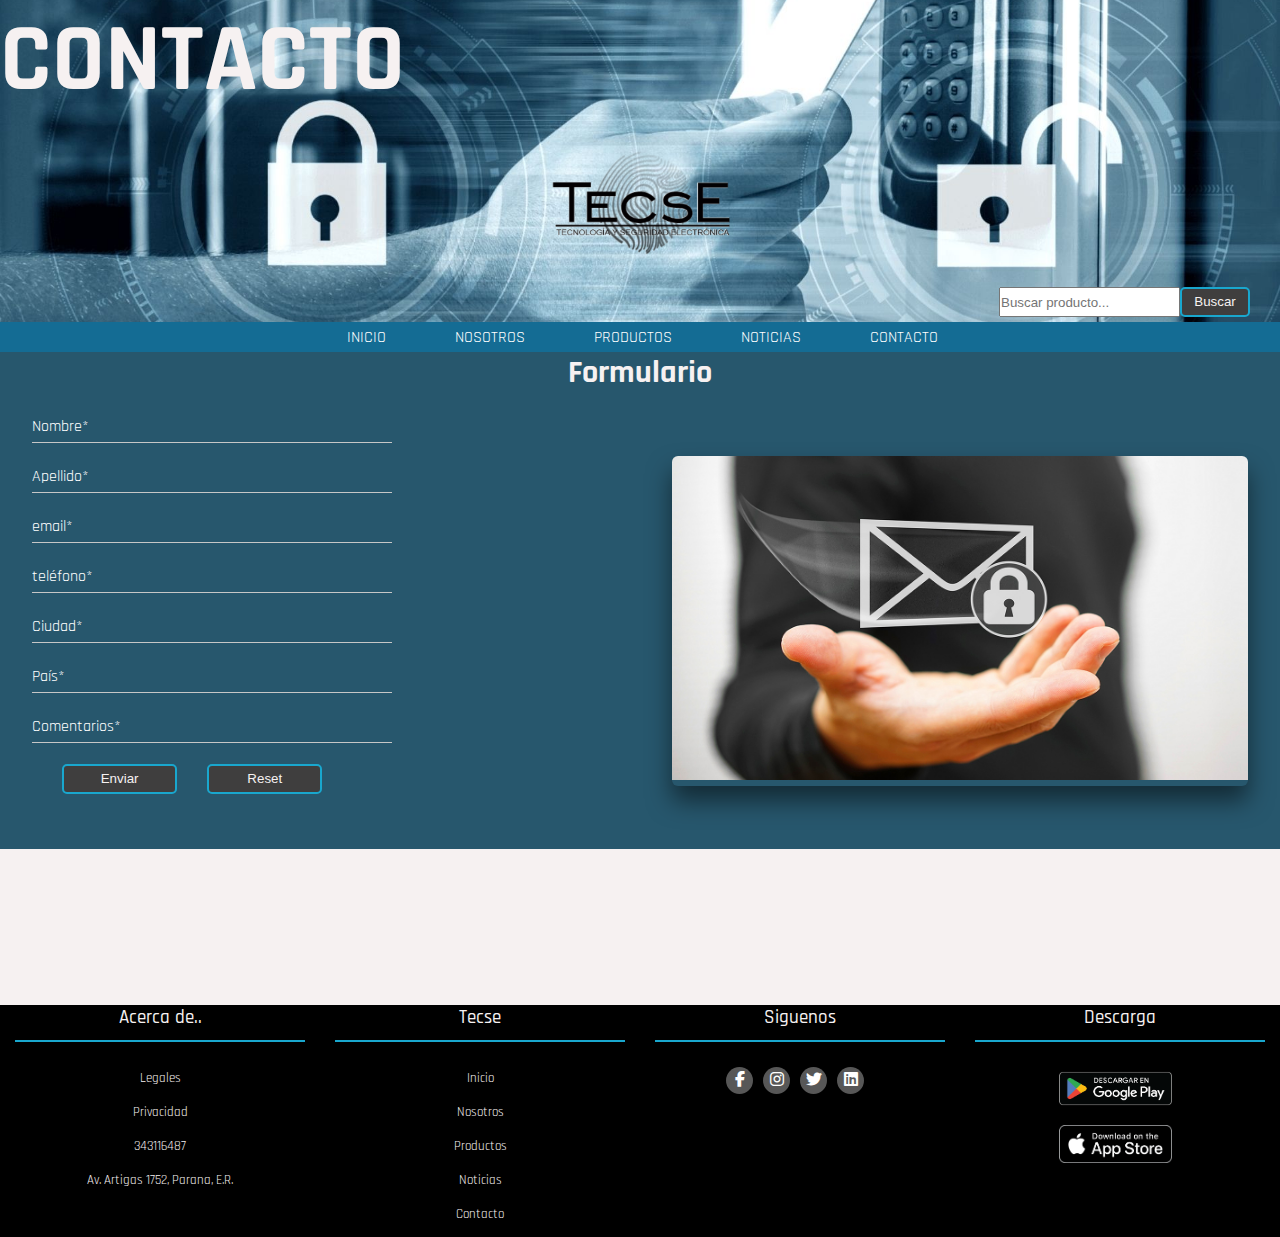
==== commit e4f05683: "modificacion de estilos e imagenes" ====
--- a/pages/contacto.html
+++ b/pages/contacto.html
@@ -15,10 +15,10 @@
 <body>
 
     <header class="header">
-        <div class="header__banner-contacto">
+        <div class="header__banner--contacto">
             <div class="header__contenedor">
                     <h1>CONTACTO</h1> </div>
-                    <div class="header__contenedor-logo"><img class="logo__img" src="../img/logo png.png" alt="logo empresa TECSE"></div>
+                    <div class="header__logo"><img class="logo__img" src="../img/logo png.png" alt="logo empresa TECSE"></div>
                     <div class="form_buscar">
                             <label for="buscar_producto" class="label">busqueda</label>
                             <input type="search" placeholder="Buscar producto..." autoclomplete="on" id="buscar_producto">
@@ -107,8 +107,8 @@
 </main>
 <footer class="footer">
     <div class="contenedor_footer">
-            <div class="footer-row">
-                <div class="footer-links">
+            <div class="footer__row">
+                <div class="footer__links">
                     <h4>Acerca de..</h4>
                     <ul>
                         <li><a href="">Legales</a></li>
@@ -117,17 +117,17 @@
                         <li><a href="">Av. Artigas 1752, Parana, E.R.</a></li>
                     </ul>
                 </div>
-                    <div class="footer-links">
+                    <div class="footer__links">
                         <h4>Tecse</h4>
                         <ul>
-                            <li><a href="../index.html">Inicio</a></li>
+                            <li><a href="">Inicio</a></li>
                             <li><a href="./pages/nosotros.html">Nosotros</a></li>
                             <li><a href="./pages/productos.html">Productos</a></li>
                             <li><a href="./pages/noticias.html">Noticias</a></li>
-                            <li><a href="">Contacto</a></li>
+                            <li><a href="./pages/contacto.html">Contacto</a></li>
                         </ul>
                     </div>
-                        <div class="footer-links">
+                        <div class="footer__links">
                             <h4>Siguenos</h4>
                                 <div class="social-link">
                                     <a href=""><i class="fab fa-facebook-f"></i></a>
@@ -136,7 +136,7 @@
                                     <a href=""><i class="fab fa-linkedin"></i></a>
                                 </div>
                         </div>
-                <div class="footer-links">
+                <div class="footer__links">
                     <h4>Descarga</h4>
                     <div class="descarga_link">
                         <ul>
--- a/css/styles.css
+++ b/css/styles.css
@@ -9,63 +9,66 @@
 background-color:#F6F1F1;
 font-family: rajdhani, Arial, Helvetica, sans-serif;}
 
-.principal{ 
-display:none;} /*H1 OCULTO*/
-
-
-.header__banner-contacto{
+.header__banner--contacto{
 background-image: url("../img/Diplomado-en-Seguridad-Electronica..jpg");/*BANNER CONTACTO*/
 background-position: center;
-background-size: cover;}
-
-
-
-.header__banner-nosotros{
+background-size: cover;
+object-fit: cover;
+}
+
+
+.header__banner--nosotros{
 background-image: url("../img/cybersecurity-6250709_960_720.jpg");/*BANNER NOSOTROS*/
 background-position: center;
-background-size: cover;}
-
-
-.header__banner-producto{
+background-size: cover;
+object-fit: cover;
+}
+
+
+.header__banner--producto{
 background-image: url("../img/matrix-2326147_960_720.jpg");/*BANNER PRODUCTO*/
 background-position: center;
-background-size: cover;}
-
-.header__banner-noticias{
+background-size: cover;
+object-fit: cover;
+}
+
+.header__banner--noticias{
 background-image: url("../img/20230502024451_[fpdl.in]_camara-seguridad-video-urbano_109643-54.jpg");/*BANNER NOTICIAS*/
 background-position: center;
-background-size: cover;}
-
-.h1_noticias{color: #ffffff;}
-
-/*HEADER INDEX*/
-.div_header{
-  background-image: url("../img/20230502024451_[fpdl.in]_camara-seguridad-video-urbano_109643-54.jpg");/*BANNER NOTICIAS*/
+background-size: cover;
+object-fit: cover;
+}
+.header__banner--index{
+  background-image: url("../img/indexhtml.jpg");/*BANNER INDEX*/
   background-position: center;
-  background-size: cover;
-  height: 150px;
-  width: 100%;
-  
+background-size: cover;
+object-fit: cover;
 }
-.cont_logo{
-display: flex;
-height: 100px;
-justify-content: center;
-}
+.header__contenedor--index{ 
+  display:none;} /*H1 OCULTO*/
+
+
+
+
+
+
+
+
+
+  /*HEADER INDEX*/
+
 
 .form_buscar{
 width: 50%;
 display: flex; 
 justify-content: center;
 margin: 0 auto;
-margin-bottom: 5px;
-
-}/*buscar*/
+margin-bottom: 5px;}/*buscar*/
 
 .label{display: none;}/*buscar oculto*/
 
 .buscar_producto{
-width: 50%;
+width: 70%;
 height: 30px;
 border: #146C94 solid 2px;
 border-radius: 5px;}/*nombre en el interior del input*/
@@ -83,33 +86,26 @@
 .menu{
   display: flex;
   background-color: #146C94;
-  justify-content: center;
-
-
-}
+  justify-content: center;}
+
 .menu ul li{ 
 font-size: 0.7rem;
 color: rgb(63, 62, 62);
 text-transform: uppercase;
 height: 30px;
 display: inline-flex;
-align-items: center;
-}/*estilo y efecto de la listas del nav */
+align-items: center;}/*estilo y efecto de la listas del nav */
 
 .menu ul li a{
 display: flex;
 color: #ffffff;
 text-decoration:solid ;
 justify-content: center;
-margin-left: 25px;}
-
-/*
-barra de menu*/
+margin-left: 5px;}
 
 .menu ul li a:hover{
 background-color: rgba(31, 78, 122, 0.589);
 } /*sombra al pasar cursor*/
-
 
 
 /*-------------------SECTION INDEX-------------------------------*/
@@ -123,33 +119,36 @@
   margin: 0 auto;
   gap: 10px;} 
 
-  .img_index{ 
-    display: flex;
-    width: 90%;
-    margin: 0 auto ;}
-
-  .sec_mis2{
-    display: flex;
-    flex-direction: column;
-    width: 95%;
-    height: 100%;
-    justify-items: center;
-    margin: 0 auto;
-    gap: 20px;} 
-
-.mision{
-display: flex;
-background-color: #146C94 ;
-color: #ffffff;
-border: #19A7CE solid 5px;
-border-radius: 50px;
-width: 80px;
-height: 35px;
-font-size: 1.2rem;
-justify-content: center;
-margin: 5px auto;}
-
-.alineacion1{
+.sec_mis__img{ 
+  display: flex;
+  max-width: 60%;
+  min-width: 50%;
+  margin: 0 auto ;}
+
+.sec_mis__titulo{
+  display: flex;
+  background-color: #146C94 ;
+  color: #ffffff;
+  border: #19A7CE solid 5px;
+  border-radius: 50px;
+  width: 80px;
+  height: 35px;
+  font-size: 1.2rem;
+  justify-content: center;
+  margin: 5px auto;}
+
+
+.sec_mis2{
+  display: flex;
+  flex-direction: column;
+  width: 95%;
+  height: 100%;
+  justify-items: center;
+  margin: 0 auto;
+  gap: 20px;} 
+
+
+.sec_mis2__titulo{
   display: flex;
   background-color: #146C94 ;
   color: #ffffff;
@@ -161,16 +160,21 @@
   justify-content: center;
   margin: 10px auto;}
 
-.tipo_fuente{
-font-size: 1rem;
-text-align:justify;
-margin: 0 auto;}
+.sec_mis2__texto{
+  font-size: 1rem;
+  text-align:justify;
+  margin: 0 auto;}
+
+.sec_mis__texto{
+  font-size: 1rem;
+  text-align:justify;
+  margin: 0 auto;}
 
 .video_index{
-display: flex;
-width: 100%;
-height: 400px;
-margin-bottom: 10px ;}
+  display: flex;
+  width: 100%;
+  height: 400px;
+  margin-bottom: 10px ;}
 
 .sus_flex{
   display: flex; 
@@ -181,41 +185,38 @@
 .suscribir{
   display: grid;
   justify-items: center;
-background-color: #27576d;;/*newsletter*/
-background-size: cover;
-text-align: center;
-padding: 50px 50px;
-width:99% ;
-height: 100%;}
-
-.newh2{color: white;
+  background-color: #27576d;;/*newsletter*/
+  background-size: cover;
+  text-align: center;
+  padding: 50px 50px;
+  width:99% ;
+  height: 100%;}
+
+.suscribir__h3{color: white;
   font-size: 2rem;}
 
-.newh4{color: rgb(0, 0, 0);
+.suscribir__h4{color: rgb(0, 0, 0);
   font-size: 1.2rem;}
 
 .email{
-    width: 240px;
-    height: 40px;
-    justify-content: center;
-    border-style: solid;
-    border: 1px;
-    border-color:#1f1b1b;
-    margin: 5px auto;}
+  width: 240px;
+  height: 40px;
+  justify-content: center;
+  border-style: solid;
+  border: 1px;
+  border-color:#1f1b1b;
+  margin: 5px auto;}
 
 .boton_susc{background-color: rgb(63, 62, 62);
-    color: #F6F1F1;
-    width: 120px;
-    line-height: 41px;
-    padding: 0 10px ;
-    border-radius: 5px;
-    border-style: solid;
-    border-color: #19A7CE;
-    cursor: pointer;
-    margin-top: 10px;}
-
-.partners2{
-  width: 99%;}
+  color: #F6F1F1;
+  width: 120px;
+  line-height: 41px;
+  padding: 0 10px ;
+  border-radius: 5px;
+  border-style: solid;
+  border-color: #19A7CE;
+  cursor: pointer;
+  margin-top: 10px;}
 
 
 .partners{background-color:#ffffff;
@@ -223,144 +224,741 @@
   display: flex;
   justify-content: center;}
 
-  .partners2{background-color:#ffffff;
-    width: 100%;
-    height: 100%;
-    display: flex;
-    flex-direction: column;
-    align-items: center;}
-
-  #tit_partners{background-color: rgb(255, 255, 255);
+.partners2{background-color:#ffffff;
+  width: 100%;
+  height: 100%;
+  display: flex;
+  flex-direction: column;
+  align-items: center;}
+
+.partners__titulo{
+  background-color: rgb(255, 255, 255);
   text-align: center;
   font-size: 2rem;
   height: 5px;}
 
-  .img_partners{
-  width: 50%; }
-
-  @media(min-width:768px){
+.partners2__img{
+  width: 40%; }
+/*RESPONSIVE INDEX 768PX*/
+@media(min-width:768px){
 .sec_mis{
   display: grid;  
   grid-template-columns: repeat(2, 1fr);}
 
-  .mision{
-    display: grid;
-    grid-column: span 1/3;
-    width: 150px;
-    height: 45px;
-    font-size: 1.8rem; }
+.sec_mis__img{ 
+  display: flex;
+  max-width: 90%;
+  padding-top: 60px;
+  margin: 0 auto ;}
+
+.sec_mis__titulo{
+  display: grid;
+  grid-column: span 1/3;
+  width: 150px;
+  height: 45px;
+  font-size: 1.8rem; }
 
 .img_index{
-display: flex;
-width: 100%;
-margin: 0 auto ;}
-
-  .tipo_fuente{
-    display: flex;
-    width: 100%;
-    font-size: 1rem;
-    text-align:justify;
-    margin: 0 20px;}
+  display: flex;
+  width: 100%;
+  margin: 0 auto ;}
+
+.sec_mis__texto{
+  display: flex;
+  width: 100%;
+  font-size: 1rem;
+  text-align:justify;
+  margin:  20px;}
 
 .sec_mis2{
-display: grid;
-grid-template-columns: repeat(2, 1fr);
-grid-template-rows: 80px 350px;
-justify-items: start;
-
-
-}
-
-.alineacion1{
+  display: grid;
+  grid-template-columns: repeat(2, 1fr);
+  grid-template-rows: 80px 350px;
+  justify-items: start;}
+
+.sec_mis2__titulo{
   display: flex;
   grid-column: span 1/3;
   height: 50px;
   font-size: 1.3rem;
   margin:0 -270px;
-  margin-top: 15px;
+  margin-top: 15px;}
+
+.video_index{
+  display: flex;
+  width: 95%;
+  height: auto;}
+
+.sec_mis2__texto{
+  display: flex;
+  text-align: justify;
+  font-size: 1rem;
 }
-
-  .video_index{
-    display: flex;
-    width: 95%;
-    height: auto;
-    }
-
-    .tipo_fuente-2{
-      display: flex;
-      text-align: justify;}
-
 
 .menu{
   justify-content: center;}
 
 .menu ul li{
-margin: 0 30px; 
-font-size: 1rem;}
+  margin: 0 30px; 
+  font-size: 1rem;}
 
 .sus_flex{
-display: flex; 
-flex-direction: row;
-gap: 5px;
-    }
+  display: flex; 
+  flex-direction: row;
+  gap: 5px;}
+
 .boton_susc{
-  margin-top: 0px;
-  }
+  margin-top: 0px;}
+
 .partners2{
-display: flex;
-flex-direction: row;
-justify-content: center;
-background-color:#ffffff;
-width: 100%;
-height: 100%;}     
-
-.img_partners{
-width: 180px;}
+  display: flex;
+  flex-direction: row;
+  justify-content: center;
+  background-color:#ffffff;
+  width: 100%;
+  height: 100%;}     
+
+.partners2__img{
+  width: 20%; }
 
 .form_buscar{
   width: 350px;
   display: flex; 
   justify-content: end;
   margin-right: 5px;
-  margin-top: 15px;
+  margin-top: 15px;}
+
+.boton_buscar{
+  width: 70px;
+  margin-right: 25px;}
+
+.video_index{
+  display: flex;
+  width: 100%;
+  height: 280px;
+  margin-bottom: 10px ;}}
+
+/*RESPONSIVE INDEX 1024PX*/
+@media(min-width:1024px){
+.sec_mis__img{ 
+  padding-top: 10px;
+  margin: 0 auto ;}
+
+.sec_mis2__texto{
+  padding-top: 40px;}
+
+.video_index{
+  height: 340px;}
+
 }
 
-.boton_buscar{
-width: 70px;
-margin-right: 25px;}
-
-
-.video_index{
-  display: flex;
-  width: 100%;
-  height: 280px;
-  margin-bottom: 10px ;}
-}
-
+/* CPNTACTO HTML*/
+
+.main-contacto{
+  background-color: #27576d}
+
+.cont_formulario{
+  background-color: #27576d;
+  display: grid;}
+
+.contenedor_formularioh1{
+  color: #F6F1F1;
+  font-size: 2rem;
+  display: flex;
+  justify-content: center;
+  align-items: center;
+  text-align: center;}
+
+.form {
+  background-color: #27576d;
+  width: 100%;
+  height: 50px;
+  max-width: 400px;
+  position: relative;
+  overflow: hidden;}
+
+.datos{
+  background-color: #27576d;
+  width: 90%;
+  margin: 0 auto;
+  margin-bottom: 40px;}
+
+.form input{
+  width: 90%;
+  height: 90%;
+  background: none;
+  color: #ffffff;
+  padding-top: 20px;
+  border: none;
+  outline: 0px;}
+
+.form .lbl-nombre{
+  position: absolute;
+  bottom: 0;
+  left: 0;
+  width: 90%;
+  height: 100%;
+  pointer-events: none;
+  border-bottom: 1px solid #c7c7c7;}
+
+.form .lbl-nombre:after{
+  content:'';
+  position: absolute;
+  left: 0;
+  bottom: -1px;
+  width: 100%;
+  height: 100%;
+  border-bottom: 3px solid #19A7CE;
+  transform: translateX(-100%);
+  transition:all 0.3s ease;}
+
+.text-nomb{
+  position: absolute;
+  bottom: 5px;
+  left: 0;
+  transition:all 0.3s ease;
+  color: #ffffff;}
+
+/*transformacion para efectuar el cambio de color en la carga de datos input y lbl*/
+.form input:focus + .lbl-nombre .text-nomb,.form input:valid + .lbl-nombre .text-nomb {
+  transform: translateY(-150%);
+  font-size:1rem;
+  color:#19A7CE;}
+
+.form input:focus + .lbl-nombre:after,.form input:valid + .lbl-nombre:after{
+  transform: translateX(-0%);}
+
+.boton_form{
+  display: flex;}
+
+.cont_formulario{
+  background-color: #27576d;
+  display: flex;
+  justify-content: center;}
+
+.datos-gral{
+  background-color: #27576d;
+  display: grid;
+  width: 100%;}
+
+.img_formulario{
+  width: 100%;
+  display: flex;
+  justify-content: center;
+  align-items: center;
+  height: 50%;
+  margin-bottom: 10%;}
+
+.img_formulario figure{
+  position: relative;
+  width: 90%;
+  overflow: hidden;
+  border-radius: 6px;
+  box-shadow: 0px 15px 25px rgba(0,0,0,0.50);
+  cursor: pointer;}
+
+.img_formulario figure img{
+  width: 100%;
+  height: 100%;
+  transition: all 500ms ease-out;}
+
+.img_formulario figure .capa{
+  position: absolute;
+  top: 0;
+  width: 100%;
+  height: 100%;
+  background: rgba(11,103,123,0.6);
+  transition: all 500ms ease-out;
+  opacity: 0;
+  visibility: hidden;
+  text-align: center;}
+
+.img_formulario figure:hover > .capa{
+  opacity: 1;
+  visibility: visible;}
+
+.img_formulario figure:hover > .capa h3{
+  margin-bottom: 5px;
+  font-size: 2rem;}
+
+.img_formulario figure .capa h3{
+  color: #ffffff;
+  font-weight: 200;
+  margin-bottom: 120px;
+  transition: all 500ms ease-out;
+  margin-top: 30px;}
+
+.img_formulario figure .capa p{
+  color: #ffffff;
+  font-size: 1rem;
+  line-height: 1;
+  width: 100%;
+  max-width:220px ;
+  margin: auto;
+  text-align: justify;}
+
+.boton_formulario{background-color: rgb(63, 62, 62);
+  color: #F6F1F1;
+  width: 30%;
+  height: 30px;
+  line-height: 10px;
+  border-radius: 5px;
+  border-style: solid;
+  border-color: #19A7CE;
+  margin-left: 30px;
+  margin-bottom: 15px;
+  cursor: pointer;}/*estilo del boton*/
+
+  /*mapa con ubicacion*/
+.map-responsive{
+  background-color: #27576d;
+  overflow:hidden;
+  padding-bottom:40%;
+  position:relative;
+  height:0;
+  width: 100%;}
+
+.map-responsive iframe{
+  left:0;
+  top:0;
+  height:100%;
+  width:100%;
+  position:absolute;}
+
+@media(min-width:768px){
+
+.datos-gral{
+  display: grid;
+  grid-template-columns: repeat(2,1fr);
+  width: 100%;}
+
+.img_formulario{
+  height: 100%;}
+
+.boton_formulario{background-color: rgb(63, 62, 62);
+  color: #F6F1F1;
+  width: 30%;
+  height: 30px;
+  line-height: 10px;
+  border-radius: 5px;
+  border-style: solid;
+  border-color: #19A7CE;
+  cursor: pointer;}}
+  
+  @media(min-width:1024px){
+    .boton_formulario{
+      width: 20%;}}
+
+/*NOSOTROS HTML*/
+.nosotros_section {
+  display: grid;
+  width: 100%;
+  height: 100%;}
+
+.nosotros_section__logoytexto{
+  display: flex;
+  flex-direction: column;
+  width: 95%;
+  height: 100%;
+  font-size: 1rem;
+  text-align: justify;
+  margin:  0 auto;}
+
+.nosotros_section__logo{
+  display: flex;
+  margin: 0 auto;
+  width: 150px;
+  height: 100px;}
+
+.nosotros_section__img{
+  width: 100%;
+  height: auto;
+  margin: 0 auto;}
+
+.img_nosotros1{
+  display: flex;
+  width: 90%;
+  height: 70%;
+  margin-left: 50px;
+  border-radius: 20px;
+  margin: 15px;}
+
+.div_equipo{
+  display: grid;
+  width: 100%;
+  text-align: center;
+  font-size: 1.5rem;
+  color: #27576d;
+  justify-content:space-evenly;
+  align-content: center;}
+
+.equipo__parrafo{
+  width: 50%;}
+
+.gerente__logoytexto{
+  display: flex;
+  color: #146C94;
+  flex-direction: column;
+  align-items: center;
+  font-size: 1rem;}
+
+.gerente__img{
+  width: 100px;
+  border-radius: 75px;}
+
+.gerente{
+  display: grid;
+
+  justify-content: center;
+  align-items: center;}
+
+.personal{
+  display: flex;
+  justify-content: space-evenly;
+  align-content: center;
+  flex-wrap: wrap;
+  text-align: center;}
+
+.personal__contenedor{
+  color: #146C94;}
+
+.texto_equipo{
+  display: flex;
+  font-size: 1rem;
+  text-align: justify;
+  margin: 0 auto;
+  width: 95%;}
+
+.personal__img{
+  width: 100px;
+  border-radius: 75px;}
+
+/* NOSOTROS HTML-RESPONSIVE 768PX*/
+@media(min-width:768px){
+
+.nosotros_section {
+  display: grid;
+  grid-template-columns: repeat(2, 1fr);
+  width: 100%;}
+
+.nosotros_section__logoytexto{
+  display: flex;
+  flex-direction: column;
+  width: 98%;
+  height: 100%;
+  font-size: 1rem;
+  text-align: justify;}
+
+.nosotros_section__logo{
+  display: flex;
+  margin: 0 auto;
+  width: 250px;
+  height: 150px;}
+
+.nosotros_section__img{
+  display: flex;
+  width: 100%;
+  height: auto;
+  justify-content: center;
+  align-items: center;}
+
+.div_equipo{
+  display: flex;
+  flex-direction: row;
+  width: 100%;
+  font-size: 1rem;
+  color: #27576d;}
+
+.gerente{
+  display: grid;
+  grid-template-columns: repeat(2, 1fr);
+  justify-content: center;
+  align-items: center;}
+
+.texto_equipo{
+  display: flex;
+  font-size: 1rem;
+  text-align: justify;
+  justify-content: center;
+  align-items: center;}
+
+.personal__img{
+  width: 100px;
+  border-radius: 75px;}}
+
+/* NOSOTROS HTML-RESPONSIVE 1024PX*/
+@media(min-width:1024px){
+  .gerente{
+    display: grid;
+    grid-template-columns: repeat(3, 1fr);
+    justify-content: center;
+    align-items: center;}
+
+.div_equipo{
+  font-size: 2rem;}
+
+.texto_equipo{
+  grid-column: 2/4;
+  font-size: 1.2rem;}
+
+.nosotros_section__logoytexto{
+  font-size: 1.2rem;}
+
+.personal__img{
+  width: 150px;
+  border-radius: 75px;}
+
+.gerente__img{
+  width: 150px;
+  border-radius: 75px;}}
+
+/*PRODUCTOS.HTML*/
+
+.header{ display: flex;
+  flex-direction: column;}
+
+.header__contenedor{
+  color: #F6F1F1;
+  display: flex;
+  justify-content: center;
+  font-size: 1.5rem;
+  width: 100%;}
+
+.header__logo{
+  display: flex;
+  justify-content: center;}
+
+.logo__img{
+  display: flex;
+  height: 100px;}
+
+.tarjeta__btn{
+  background-color: rgb(63, 62, 62);
+  color: #F6F1F1;
+  width: 100px;
+  height: 30px;
+  line-height: 10px;
+  border-radius: 5px;
+  border-style: solid;
+  border-color: #19A7CE;
+  cursor: pointer;
+  margin-bottom: 10px;}
+
+.lista_productos{
+  background-color: #ffffff;
+  display: flex;
+  flex-wrap: wrap;
+  justify-content: space-evenly;}
+
+.tarjeta {
+  display: flex;
+  flex-direction: column;
+  margin: 20px;
+  padding: 5px;
+  flex-wrap: wrap;
+  background-color:#ffffff;
+  align-items: center;}
+
+.h2_productos{
+  background-color: #ffffff;
+  color:#27576d;
+  font-size: 1.5rem;
+  text-align: center;}
+
+.tarjeta__img{
+  width: 90%;
+  height: 70%;}
+
+/*PRODUCTOS.HTML-RESPONSIVE 768PX*/
+@media(min-width:768px){
+
+.lista_productos{
+  display: flex;}
+
+.tarjeta {
+  display: flex;
+  flex-direction: column;
+  width: 35%;
+  margin: 20px;
+  padding: 5px;
+  background-color:#ffffff;
+  align-items: center;}
+
+.header__contenedor{
+  display: flex;
+  justify-content: start;
+  color: #F6F1F1;
+  font-size: 2rem;
+  width: 100%;}
+
+.header__logo{
+  display: flex;
+  height: 100px;
+  justify-content: center;}
+
+.logo__img {
+  display: flex;
+  height: 200px;}}
+
+/*PRODUCTOS.HTML-RESPONSIVE 1024PX*/
+@media(min-width:1024px){
+
+.h2_productos{
+  font-size: 2.5rem;}
+
+.header__contenedor{
+  font-size: 3rem;
+  justify-content: start;}
+
+.header__logo{
+  height: 150px;}
+
+  .tarjeta {
+  display: flex;
+  flex-direction: column;
+  width: 25%;
+  margin: 20px;
+  padding: 5px;
+  background-color:#ffffff;
+  align-items: center;}}
+
+/*NOTICIAS.HTML*/
+
+.noticias{
+  display: flex;
+  text-align: center;
+  flex-direction: column;
+  margin: 0 auto;}
+
+.noticias__contenedor {
+  display: flex;
+  flex-direction: column;
+  width: 100%;
+  margin: 0 auto;
+  margin-bottom: 20px;
+  justify-content: center;
+  align-items: center;
+  gap: 10px}
+
+.noticias__principal{
+  background-color: #ffffff;
+  display: flex;
+  flex-direction: column;
+  width: 90%;
+  text-align: center;
+  border:#053b6eaf solid 2px;
+  border-radius: 6px;}
+
+.noticias__principal h3 {
+  background-color: #2663be3b;
+  font-size: 1.5rem;
+  color: #053b6eaf;}
+
+.noticias__principal p {
+  text-align: justify;
+  font-size: 1rem;
+  color: #000000;}
+
+.noticias__secundaria{
+  display: flex;
+  flex-direction: column;
+  width: 70%;
+  text-align: center;
+  border:#053b6eaf solid 2px;
+  border-radius: 6px;}
+
+.noticias__secundaria h3 {
+  background-color: #5478af3b;
+  font-size: 1rem;
+  color: #053b6eaf;}
+
+/*NOTICIAS.HTML RESPONSIVE 768PX*/
+@media(min-width:768px){
+
+.noticias__principal{
+  background-color: #ffffff;
+  display: flex;
+  grid-column: 1/3;
+  width: 500px;
+  text-align: center;
+  border:#053b6eaf solid 2px;
+  border-radius: 6px;
+  margin: 0 auto;}
+
+.noticias__secundaria{
+  display: flex;
+  width: 300px;
+  height: 444px;
+  text-align: center;
+  border:#053b6eaf solid 2px;
+  border-radius: 6px;
+  margin: 0 auto;}
+
+.noticias__contenedor {
+  display: grid;
+  grid-template-columns: repeat(2 1fr 1fr) ;
+  width: 100%;
+  justify-content: center;
+  align-items: center;
+  margin: 0 auto;
+  margin-bottom: 20px;}}
+
+/*NOTICIAS.HTML RESPONSIVE 1024PX*/
+@media(min-width:1024px){
+.noticias{
+  display: grid;
+  grid-template-columns: repeat(3 1fr );}
+
+.noticias__contenedor {
+  display: grid;
+  grid-template-columns: repeat(3 1fr);
+  width: 100%;
+  margin-bottom: 20px;
+  justify-content:space-around;}
+
+.noticias__principal{
+  background-color: #ffffff;
+  display: flex;
+  width: 600px;
+  text-align: center;
+  border:#053b6eaf solid 2px;
+  border-radius: 6px;}
+
+.noticias__secundaria{
+  display: flex;
+  width: 400px;
+  height: 444px;
+  text-align: justify;
+  border:#053b6eaf solid 2px;
+  border-radius: 6px;
+  margin: 0 auto;}}
 
 
 /*------------------------FOOTER--------------------------*/
 footer{
-list-style: none;}
+  list-style: none;}
 
 .footer{
   background-color: #000000;
   width: 100%;}
+
 .contenedor_footer{
   max-width: 100%;
   margin: 0 auto;}
-.footer-row{
+.footer__row{
   width: 100%;
   justify-content: center;
   align-items: center;}
-.footer-links{
+
+.footer__links{
   display: flex;
   flex-direction: column;
   align-items: center;
   width: 100%;
   padding: 0 15px;
   justify-content: center;}
-.footer-links h4 {
+
+.footer__links h4 {
   font-size: 2rem;
   color: #F6F1F1;
   margin-bottom: 25px;
@@ -369,7 +967,8 @@
   padding-bottom: 10px;
   display: flex;
   justify-content: center;}
-.footer-links ul li a{
+
+.footer__links ul li a{
   display: flex;
   justify-content: center;
   font-size: 0.8rem;
@@ -377,9 +976,11 @@
   color: #F6F1F1;
   margin-bottom: 15px ;
   transition: all .3s ease;}
-.footer-links ul li a:hover{
+
+.footer__links ul li a:hover{
   color: #ffffff;
   padding-left: 6px;}
+
 .social-link a{
   display: inline-block;
   min-width: 30px;
@@ -391,34 +992,41 @@
   border-radius: 50%;
   color: #ffffff;
   transition: all .5s ease;}
+
 .descarga_link{
   display: flex;
   cursor: pointer;}
+
 .descarga_link ul li {
   display: flex;
   justify-content: center;
   cursor: pointer;
   margin-bottom: 15px;}
+
 .img_google{
   width: 40%;}
+
 .social-link a:hover{
   background-color: #19A7CE;}
 
-/*RESPONSIVE 768PX*/
-
-  @media(min-width:768px)/* FOOTER*/
-{
+  /* FOOTER RESPONSIVE 768PX*/
+@media(min-width:768px){
+
 .contenedor_footer{
   display: flex;
   width: 100%;}
-.footer-row{
+
+.footer__row{
   display: grid;
   grid-template-columns: repeat(4, 1fr);}
-.footer-links{
+
+.footer__links{
   display: inline-block;
   height: 100%;}
-.footer-links h4 {
-    font-size: 1.2rem;}
+
+.footer__links h4 {
+  font-size: 1.2rem;}
+
 .social-link {
   display: flex;
   justify-content: center;}
@@ -432,517 +1040,19 @@
   line-height: 27px;
   border-radius: 60%;
   color: #ffffff;
-  transition: all .5s ease;}
-}
-/*RESPONSIVE 1440PX*/
-@media(min-width:1440px){
-  /*FOOTER*/
-.footer-links h4 {
+  transition: all .5s ease;}}
+
+  /* FOOTER RESPONSIVE 1440PX*/
+  @media(min-width:1440px){
+
+.footer__links h4 {
   font-size: 2rem;}
-.footer-links ul li a{ 
+
+.footer__links ul li a{ 
   font-size: 1.5rem;}
+
 .social-link a{
   width: 60px;
   height: 60px;
   font-size: 2rem;
-  line-height: 60px;}
-}
-
-/*  contacto-html*/
-
-.main-contacto{
-background-color: #27576d}
-
-.cont_formulario{
-background-color: #27576d;
-display: grid;
-}
-
-.contenedor_formularioh1{
-color: #F6F1F1;
-font-size: 2rem;
-display: flex;
-justify-content: center;
-align-items: center;
-text-align: center;
-}
-/*PROPIEDAD DE H1 FORMULARIO*/
-
-.form {
-background-color: #27576d;
-width: 100%;
-height: 50px;
-max-width: 400px;
-position: relative;
-overflow: hidden;
-}
-.datos{
-background-color: #27576d;
-width: 90%;
-margin: 0 auto;
-margin-bottom: 40px;
-}
-
-.form input{
-width: 90%;
-height: 90%;
-background: none;
-color: #ffffff;
-padding-top: 20px;
-border: none;
-outline: 0px;}
-
-.form .lbl-nombre{
-position: absolute;
-bottom: 0;
-left: 0;
-width: 90%;
-height: 100%;
-pointer-events: none;
-border-bottom: 1px solid #c7c7c7;}
-
-.form .lbl-nombre:after{
-content:'';
-position: absolute;
-left: 0;
-bottom: -1px;
-width: 100%;
-height: 100%;
-border-bottom: 3px solid #19A7CE;
-transform: translateX(-100%);
-transition:all 0.3s ease;}
-
-.text-nomb{
-position: absolute;
-bottom: 5px;
-left: 0;
-transition:all 0.3s ease;
-color: #ffffff;}
-
-/*transformacion para efectuar el cambio de color en la carga de datos input y lbl*/
-.form input:focus + .lbl-nombre .text-nomb,.form input:valid + .lbl-nombre .text-nomb {
-transform: translateY(-150%);
-font-size:1rem;
-color:#19A7CE;}
-
-.form input:focus + .lbl-nombre:after,.form input:valid + .lbl-nombre:after{
-transform: translateX(-0%);}
-
-.boton_form{
-display: flex;
-
-}
-
-.cont_formulario{
-background-color: #27576d;
-display: flex;
-justify-content: center;
-}
-
-.datos-gral{
-background-color: #27576d;
-display: grid;
-width: 100%;}
-
-.img_formulario{
-width: 100%;
-display: flex;
-justify-content: center;
-align-items: center;
-height: 50%;
-margin-bottom: 10%;}
-
-.img_formulario figure{
-position: relative;
-width: 90%;
-overflow: hidden;
-border-radius: 6px;
-box-shadow: 0px 15px 25px rgba(0,0,0,0.50);
-cursor: pointer;}
-
-.img_formulario figure img{
-width: 100%;
-height: 100%;
-transition: all 500ms ease-out;}
-
-.img_formulario figure .capa{
-position: absolute;
-top: 0;
-width: 100%;
-height: 100%;
-background: rgba(11,103,123,0.6);
-transition: all 500ms ease-out;
-opacity: 0;
-visibility: hidden;
-text-align: center;}
-
-.img_formulario figure:hover > .capa{
-opacity: 1;
-visibility: visible;}
-
-.img_formulario figure:hover > .capa h3{
-margin-bottom: 5px;
-font-size: 2rem;}
-
-.img_formulario figure .capa h3{
-color: #ffffff;
-font-weight: 200;
-margin-bottom: 120px;
-transition: all 500ms ease-out;
-margin-top: 30px;}
-
-.img_formulario figure .capa p{
-color: #ffffff;
-font-size: 1rem;
-line-height: 1;
-width: 100%;
-max-width:220px ;
-margin: auto;
-text-align: justify;}
-
-.boton_formulario{background-color: rgb(63, 62, 62);
-  color: #F6F1F1;
-  width: 30%;
-  height: 30px;
-  line-height: 10px;
-  border-radius: 5px;
-  border-style: solid;
-  border-color: #19A7CE;
-  margin: 0 auto;
-  margin-bottom: 15px;
-  cursor: pointer;}/*estilo del boton*/
-/*mapa con ubicacion*/
-.map-responsive{
-background-color: #27576d;
-overflow:hidden;
-padding-bottom:40%;
-position:relative;
-height:0;
-width: 100%;}
-
-.map-responsive iframe{
-left:0;
-top:0;
-height:100%;
-width:100%;
-position:absolute;}
-
-
-/*NOSOTROS HTML*/
-.nosotros__section {
-display: grid;
-width: 100%;
-height: 100%;}
-
-.nosotros__section-logoytexto{
-  display: flex;
-  flex-direction: column;
-  width: 100%;
-  height: 100%;
-  font-size: 1.5rem;
-  text-align: justify;
-  }
-
-.nosotros__section-logo{
-  display: flex;
-  margin: 0 auto;
-  width: 150px;
-  height: 100px;
-  }
-
-.nosotros__section-img{
-  width: 100%;
-  height: auto;
-  margin: 0 auto;
-  }
-
-.img_nosotros1{
-  display: flex;
-  width: 90%;
-  height: 70%;
-  margin-left: 50px;
-  border-radius: 20px;
-  margin: 15px;}
-
-.div_equipo{
-  display: grid;
-  width: 100%;
-  text-align: center;
-  font-size: 2rem;
-  color: #27576d;
-    justify-content:space-evenly;
-  align-content: center;}
-
-.equipo__parrafo{
-  width: 50%;
-}
-
-.logoytexto2{
-  display: flex;
-  color: #146C94;
-  flex-direction: column;
-  align-items: center;
-  }
-
-.detalle_gerente{
-  width: 150px;
-  border-radius: 75px;
-
-}
-.nosotros__section-gerente{
-display: grid;
-
-justify-content: center;
-align-items: center;
-
-}
-.personal{
-display: flex;
-justify-content: space-evenly;
-align-content: center;
-flex-wrap: wrap;
-text-align: center;}
-
-.detalle_personal{
-color: #146C94;}
-
-.texto_equipo{
-display: flex;
-font-size: 1.5rem;
-margin-top: 25px;
-text-align: justify;
-}
-
-@media(min-width:768px)/* NOSOTROS*/
-{
-.nosotros__section {
-  display: grid;
-  grid-template-columns: repeat(2, 1fr);
-  width: 100%;}
-
-.nosotros__section-logoytexto{
-  display: flex;
-  flex-direction: column;
-  width: 98%;
-  height: 100%;
-  font-size: 1rem;
-  text-align: justify;}
-
-.nosotros__section-logo{
-  display: flex;
-  margin: 0 auto;
-  width: 250px;
-  height: 150px;}
-
-.nosotros__section-img{
-  display: flex;
-  width: 100%;
-  height: auto;
-  justify-content: center;
-  align-items: center;}
-
-.div_equipo{
-  display: flex;
-  flex-direction: row;
-  width: 100%;
-  font-size: 1.5rem;
-  color: #27576d;}
-
-.nosotros__section-gerente{
-  display: grid;
-  grid-template-columns: repeat(2, 1fr);
-  justify-content: center;
-  align-items: center;}
-
-.texto_equipo{
-  display: flex;
-  font-size: 1.1rem;
-  text-align: justify;
-  justify-content: center;
-  align-items: center;
-    }
-
-}
-@media(min-width:1440px)/* NOSOTROS*/
-{
-.div_equipo{
-  font-size: 2rem;}
-.texto_equipo{
-  font-size: 2rem;}
-.nosotros__section-logoytexto{
-  font-size: 2rem;}
-}
-
-/*PRODUCTOS.HTML*/
-
-.header{ display: flex;
-  flex-direction: column;}
-
-.header__contenedor{
-  color: #F6F1F1;
-  display: flex;
-  justify-content: center;
-  font-size: 1.5rem;
-  width: 100%;}
-
-  .header__contenedor-logo{
-    display: flex;
-   justify-content: center;
-
-  }
-
-  .logo__img{
-    display: flex;
-    height: 100px;
-
-    }
-.solicitar_precio{
-  background-color: rgb(63, 62, 62);
-  color: #F6F1F1;
-  width: 100px;
-  height: 30px;
-  line-height: 10px;
-  border-radius: 5px;
-  border-style: solid;
-  border-color: #19A7CE;
-  cursor: pointer;
-  margin-bottom: 10px;
-}
-  /*
-
-.galeria{
-display: flex;
-width: 100% ;
-height: 430px;}
-
-.galeria img{
-  width: 0px ;
-  flex-grow: 1;
-object-fit: cover;
-opacity: .8;
-transition: .5s ease;}
-
-  .galeria img:hover{
-    cursor: crosshair;
-    width: 400px;
-    opacity: 1;
-    filter: contrast(120%); }*/
-
-
-.lista_productos{
-  background-color: #ffffff;
-  display: flex;
-  
-  flex-wrap: wrap;
-  justify-content: space-evenly;
-  }
-
-.lista_productos__tarjeta {
-display: flex;
-flex-direction: column;
-margin: 20px;
-padding: 5px;
-flex-wrap: wrap;
-background-color:#ffffff;
-align-items: center;
-
-}
-.h2_productos{
-background-color: #ffffff;
-color:#27576d;
-font-size: 3.5rem;
-text-align: center;}
-
-.imagen_productos{
-width: 90%;
-height: 70%;}
-
-
-@media(min-width:768px){
-
-.lista_productos{
-  display: flex;}
-
-.lista_productos__tarjeta {
-    display: flex;
-    flex-direction: column;
-    width: 35%;
-    margin: 20px;
-    padding: 5px;
-    background-color:#ffffff;
-    align-items: center;}
-
-.header__contenedor{
-  display: flex;
-  justify-content: start;
-  color: #F6F1F1;
-  font-size: 2rem;
-  
-  width: 100%;}
-
-.producto__contenedor-logo{
-      display: flex;
-     justify-content: center;
-}}
-@media(min-width:1024px){
-
-.productos__contenedor{
-font-size: 3rem;
-justify-content: start;}
-
-.productos__logo{
-  height: 150px;}
-
-  .lista_productos__tarjeta {
-    display: flex;
-    flex-direction: column;
-    width: 25%;
-    margin: 20px;
-    padding: 5px;
-    background-color:#ffffff;
-    align-items: center;}
-}
-/*NOTICIAS.HTML*/
-
-
-.section_noticias{
-  display: flex;
-  flex-direction: column;
-  margin: 0 auto;}
-
-.div_noticias {
-  display: flex;
-  flex-direction: column;
-  width: 100%;
-  margin: 0 auto;
-  margin-bottom: 20px;
-  justify-content: center;
-  align-items: center;
-  gap: 20px}
-
-.noticia_principal{
-  display: flex;
-  flex-direction: column;
-  width: 90%;
-  text-align: center;
-  border:#053b6eaf solid 2px;
-  border-radius: 6px;}
-
-.noticia_principal h3 {
-  font-size: 4rem;
-  background-color: #053b6eaf;
-  border-radius: 5px;}
-
-  .noticia_secundaria{
-  display: flex;
-  flex-direction: column;
-  width: 80%;
-  text-align: center;
-  border:#053b6eaf solid 2px;
-  border-radius: 6px;
-
-}
-
-
-
-
+  line-height: 60px;} }
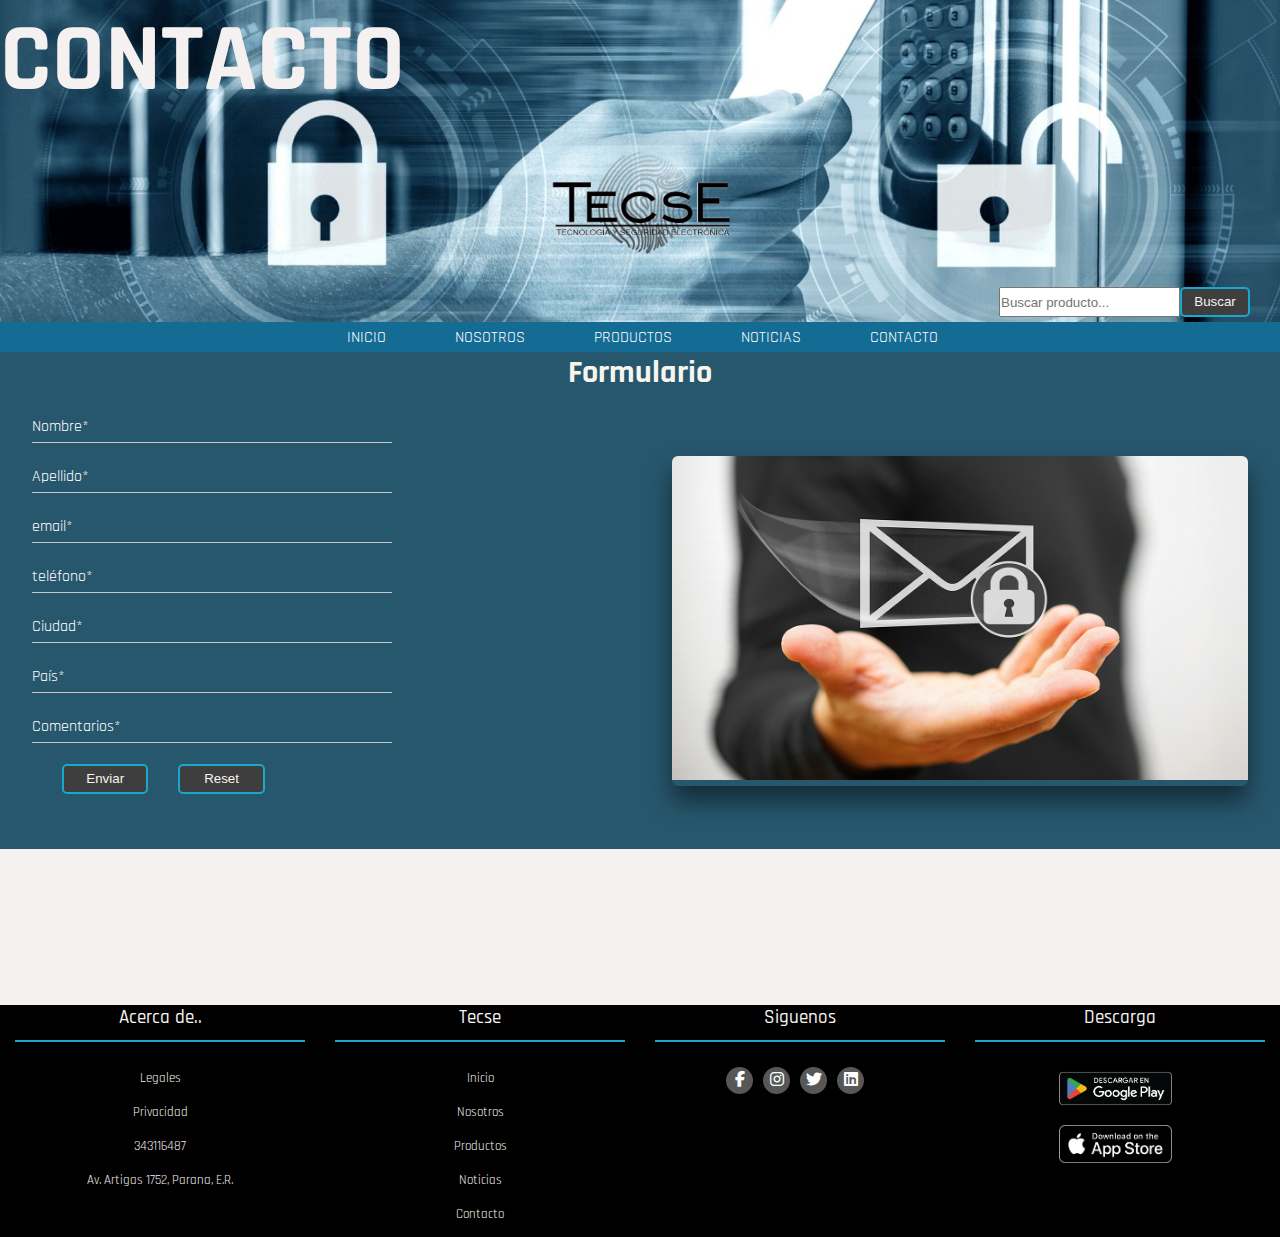
==== commit aea98120: "implementacion de Metaetiqueta “description”" ====
--- a/pages/contacto.html
+++ b/pages/contacto.html
@@ -4,7 +4,8 @@
     <meta charset="UTF-8">
     <meta http-equiv="X-UA-Compatible" content="IE=edge">
     <meta name="viewport" content="width=, initial-scale=1.0">
-    <title>Contacto</title>
+    <meta name="description" content= "¡Ponte en contacto con nosotros a través de nuestra sección de contacto.Nuestro equipo de expertos está listo para brindarte el mejor soporte." >
+    <title>Informacíon Util de contacto para adquirir productos en Tecse</title>
     <link rel="stylesheet" href="../css/styles.css"> <!-- link a ccs styles -->
     <link rel="shortcut icon" href="../img/logo png.png" type="image/x-icon"> <!-- link a logo en png para que muestr junto al nombre en pestaña -->
     <link rel="preconnect" href="https://fonts.googleapis.com"> <!-- link conexion a fuentes google -->
@@ -120,11 +121,11 @@
                     <div class="footer__links">
                         <h4>Tecse</h4>
                         <ul>
-                            <li><a href="">Inicio</a></li>
-                            <li><a href="./pages/nosotros.html">Nosotros</a></li>
-                            <li><a href="./pages/productos.html">Productos</a></li>
-                            <li><a href="./pages/noticias.html">Noticias</a></li>
-                            <li><a href="./pages/contacto.html">Contacto</a></li>
+                            <li><a href="../index.html">Inicio</a></li>
+                            <li><a href="../pages/nosotros.html">Nosotros</a></li>
+                            <li><a href="../pages/productos.html">Productos</a></li>
+                            <li><a href="../pages/noticias.html">Noticias</a></li>
+                            <li><a href="">Contacto</a></li>
                         </ul>
                     </div>
                         <div class="footer__links">
--- a/css/styles.css
+++ b/css/styles.css
@@ -1,156 +1,212 @@
-
-*{
-margin: 0;
-padding: 0;
-box-sizing: border-box;
-}
-
-html{
-background-color:#F6F1F1;
-font-family: rajdhani, Arial, Helvetica, sans-serif;}
-
-.header__banner--contacto{
-background-image: url("../img/Diplomado-en-Seguridad-Electronica..jpg");/*BANNER CONTACTO*/
-background-position: center;
-background-size: cover;
-object-fit: cover;
-}
-
-
-.header__banner--nosotros{
-background-image: url("../img/cybersecurity-6250709_960_720.jpg");/*BANNER NOSOTROS*/
-background-position: center;
-background-size: cover;
-object-fit: cover;
-}
-
-
-.header__banner--producto{
-background-image: url("../img/matrix-2326147_960_720.jpg");/*BANNER PRODUCTO*/
-background-position: center;
-background-size: cover;
-object-fit: cover;
-}
-
-.header__banner--noticias{
-background-image: url("../img/20230502024451_[fpdl.in]_camara-seguridad-video-urbano_109643-54.jpg");/*BANNER NOTICIAS*/
-background-position: center;
-background-size: cover;
-object-fit: cover;
-}
-.header__banner--index{
-  background-image: url("../img/indexhtml.jpg");/*BANNER INDEX*/
+* {
+  margin: 0;
+  padding: 0;
+  box-sizing: border-box;
+}
+
+html {
+  background-color: #F6F1F1;
+  font-family: rajdhani, Arial, Helvetica, sans-serif;
+}
+
+@keyframes mover-news {
+  0% {
+    color: #ffffff;
+    text-shadow: 5px 5px 5px rgba(0, 0, 0, 0.507);
+  }
+  25% {
+    color: #19A7CE;
+    text-shadow: 5px 5px 5px rgba(0, 0, 0, 0.507);
+  }
+  50% {
+    color: #f7f5ed;
+    text-shadow: 5px 5px 5px rgba(0, 0, 0, 0.507);
+  }
+  75% {
+    color: #19A7CE;
+    text-shadow: 5px 5px 5px rgba(0, 0, 0, 0.507);
+  }
+  100% {
+    color: #ffffff;
+    text-shadow: 5px 5px 5px rgba(0, 0, 0, 0.507);
+  }
+}
+.header {
+  display: flex;
+  flex-direction: column;
+}
+.header__banner--index {
+  background-image: url("../img/indexhtml.jpg"); /*BANNER INDEX*/
   background-position: center;
-background-size: cover;
-object-fit: cover;
-}
-.header__contenedor--index{ 
-  display:none;} /*H1 OCULTO*/
-
-
-
-
-
-
-
-
-
-  /*HEADER INDEX*/
-
-
-.form_buscar{
-width: 50%;
-display: flex; 
-justify-content: center;
-margin: 0 auto;
-margin-bottom: 5px;}/*buscar*/
-
-.label{display: none;}/*buscar oculto*/
-
-.buscar_producto{
-width: 70%;
-height: 30px;
-border: #146C94 solid 2px;
-border-radius: 5px;}/*nombre en el interior del input*/
-
-.boton_buscar{background-color: rgb(63, 62, 62);
-color: #F6F1F1;
-width: 30%;
-height: 30px;
-line-height: 10px;
-border-radius: 5px;
-border-style: solid;
-border-color: #19A7CE;
-cursor: pointer;}/*estilo del boton*/
-
-.menu{
+  background-size: cover;
+  object-fit: cover;
+}
+.header__banner--noticias {
+  background-image: url("../img/20230502024451_[fpdl.in]_camara-seguridad-video-urbano_109643-54.jpg"); /*BANNER NOTICIAS*/
+  background-position: center;
+  background-size: cover;
+  object-fit: cover;
+}
+.header__banner--producto {
+  background-image: url("../img/matrix-2326147_960_720.jpg"); /*BANNER PRODUCTO*/
+  background-position: center;
+  background-size: cover;
+  object-fit: cover;
+}
+.header__banner--nosotros {
+  background-image: url("../img/cybersecurity-6250709_960_720.jpg"); /*BANNER NOSOTROS*/
+  background-position: center;
+  background-size: cover;
+  object-fit: cover;
+}
+.header__banner--contacto {
+  background-image: url("../img/Diplomado-en-Seguridad-Electronica..jpg"); /*BANNER CONTACTO*/
+  background-position: center;
+  background-size: cover;
+  object-fit: cover;
+}
+.header__contenedor {
+  color: #F6F1F1;
+  display: flex;
+  justify-content: center;
+  font-size: 1.5rem;
+  width: 100%;
+}
+.header__logo {
+  display: flex;
+  justify-content: center;
+}
+
+.header__contenedor--index {
+  color: rgba(250, 235, 215, 0);
+} /*H1 OCULTO*/
+.logo__img {
+  display: flex;
+  height: 100px;
+}
+
+.menu {
   display: flex;
   background-color: #146C94;
-  justify-content: center;}
-
-.menu ul li{ 
-font-size: 0.7rem;
-color: rgb(63, 62, 62);
-text-transform: uppercase;
-height: 30px;
-display: inline-flex;
-align-items: center;}/*estilo y efecto de la listas del nav */
-
-.menu ul li a{
-display: flex;
-color: #ffffff;
-text-decoration:solid ;
-justify-content: center;
-margin-left: 5px;}
-
-.menu ul li a:hover{
-background-color: rgba(31, 78, 122, 0.589);
-} /*sombra al pasar cursor*/
-
-
-/*-------------------SECTION INDEX-------------------------------*/
-
-.sec_mis{
+  justify-content: center;
+}
+.menu ul li {
+  font-size: 0.7rem;
+  color: rgb(63, 62, 62);
+  text-transform: uppercase;
+  height: 30px;
+  display: inline-flex;
+  align-items: center;
+}
+.menu ul li a {
+  display: flex;
+  color: #ffffff;
+  text-decoration: solid;
+  justify-content: center;
+  margin-left: 5px;
+}
+.menu ul li a:hover {
+  background-color: rgba(31, 78, 122, 0.589);
+}
+
+.form_buscar {
+  width: 50%;
+  display: flex;
+  justify-content: center;
+  margin: 0 auto;
+  margin-bottom: 5px;
+} /*buscar*/
+.label {
+  display: none;
+} /*buscar oculto*/
+.buscar_producto {
+  width: 70%;
+  height: 30px;
+  border: #146C94 solid 2px;
+  border-radius: 5px;
+} /*nombre en el interior del input*/
+.boton_buscar {
+  background-color: rgb(63, 62, 62);
+  color: #F6F1F1;
+  width: 30%;
+  height: 30px;
+  line-height: 10px;
+  border-radius: 5px;
+  border-style: solid;
+  border-color: #19A7CE;
+  cursor: pointer;
+} /*estilo del boton*/
+@media (min-width: 768px) {
+  .menu {
+    justify-content: center;
+  }
+  .menu ul li {
+    margin: 0 30px;
+    font-size: 1rem;
+  }
+  .header__contenedor {
+    display: flex;
+    justify-content: start;
+    color: #F6F1F1;
+    font-size: 2rem;
+    width: 100%;
+  }
+  .header__logo {
+    display: flex;
+    height: 100px;
+    justify-content: center;
+  }
+  .logo__img {
+    display: flex;
+    height: 200px;
+  }
+}
+.sec_mis {
   display: flex;
   flex-direction: column;
   width: 95%;
   height: 100%;
   justify-items: center;
   margin: 0 auto;
-  gap: 10px;} 
-
-.sec_mis__img{ 
+  gap: 10px;
+}
+.sec_mis__img {
   display: flex;
   max-width: 60%;
   min-width: 50%;
-  margin: 0 auto ;}
-
-.sec_mis__titulo{
-  display: flex;
-  background-color: #146C94 ;
+  margin: 0 auto;
+}
+.sec_mis__titulo {
+  display: flex;
   color: #ffffff;
+  background-color: #146C94;
   border: #19A7CE solid 5px;
   border-radius: 50px;
   width: 80px;
   height: 35px;
   font-size: 1.2rem;
   justify-content: center;
-  margin: 5px auto;}
-
-
-.sec_mis2{
+  margin: 5px auto;
+  box-shadow: 6px 6px 10px #1f1b1b;
+}
+.sec_mis__texto {
+  font-size: 1rem;
+  text-align: justify;
+  margin: 0 auto;
+}
+
+.sec_mis2 {
   display: flex;
   flex-direction: column;
   width: 95%;
   height: 100%;
   justify-items: center;
   margin: 0 auto;
-  gap: 20px;} 
-
-
-.sec_mis2__titulo{
-  display: flex;
-  background-color: #146C94 ;
+  gap: 20px;
+}
+.sec_mis2__titulo {
+  display: flex;
+  background-color: #146C94;
   color: #ffffff;
   border: #19A7CE solid 5px;
   border-radius: 50px;
@@ -158,216 +214,246 @@
   height: 39px;
   font-size: 1rem;
   justify-content: center;
-  margin: 10px auto;}
-
-.sec_mis2__texto{
+  margin: 10px auto;
+  box-shadow: 6px 6px 10px #1f1b1b;
+}
+.sec_mis2__texto {
   font-size: 1rem;
-  text-align:justify;
-  margin: 0 auto;}
-
-.sec_mis__texto{
-  font-size: 1rem;
-  text-align:justify;
-  margin: 0 auto;}
-
-.video_index{
+  text-align: justify;
+  margin: 0 auto;
+}
+
+.video_index {
   display: flex;
   width: 100%;
   height: 400px;
-  margin-bottom: 10px ;}
-
-.sus_flex{
-  display: flex; 
-  flex-direction: column;
-  align-items:  center;
-  justify-content: center;}
-
-.suscribir{
+  margin-bottom: 10px;
+}
+
+.sus_flex {
+  display: flex;
+  flex-direction: column;
+  align-items: center;
+  justify-content: center;
+}
+
+.suscribir {
   display: grid;
   justify-items: center;
-  background-color: #27576d;;/*newsletter*/
+  background-color: #27576d; /*newsletter*/
   background-size: cover;
   text-align: center;
   padding: 50px 50px;
-  width:99% ;
-  height: 100%;}
-
-.suscribir__h3{color: white;
-  font-size: 2rem;}
-
-.suscribir__h4{color: rgb(0, 0, 0);
-  font-size: 1.2rem;}
-
-.email{
+  width: 100%;
+  height: 100%;
+}
+.suscribir__h3 {
+  color: #ffffff;
+  font-size: 3rem;
+  animation-name: mover-news;
+  animation-duration: 6s;
+  animation-iteration-count: infinite;
+}
+.suscribir__h4 {
+  color: rgb(0, 0, 0);
+  font-size: 1.2rem;
+}
+
+.email {
   width: 240px;
   height: 40px;
   justify-content: center;
   border-style: solid;
   border: 1px;
-  border-color:#1f1b1b;
-  margin: 5px auto;}
-
-.boton_susc{background-color: rgb(63, 62, 62);
+  border-color: #1f1b1b;
+  margin: 5px auto;
+}
+
+.boton_susc {
+  background-color: rgb(63, 62, 62);
   color: #F6F1F1;
   width: 120px;
   line-height: 41px;
-  padding: 0 10px ;
+  padding: 0 10px;
   border-radius: 5px;
   border-style: solid;
   border-color: #19A7CE;
-  cursor: pointer;
-  margin-top: 10px;}
-
-
-.partners{background-color:#ffffff;
+  cursor: pointer; /*VERIFICAR COLOR*/
+  margin-top: 10px;
+}
+
+.partners {
+  background-color: #ffffff;
   height: 50px;
   display: flex;
-  justify-content: center;}
-
-.partners2{background-color:#ffffff;
-  width: 100%;
-  height: 100%;
-  display: flex;
-  flex-direction: column;
-  align-items: center;}
-
-.partners__titulo{
-  background-color: rgb(255, 255, 255);
+  justify-content: center;
+}
+.partners__titulo {
+  background-color: #ffffff;
   text-align: center;
   font-size: 2rem;
-  height: 5px;}
-
-.partners2__img{
-  width: 40%; }
-/*RESPONSIVE INDEX 768PX*/
-@media(min-width:768px){
-.sec_mis{
-  display: grid;  
-  grid-template-columns: repeat(2, 1fr);}
-
-.sec_mis__img{ 
-  display: flex;
-  max-width: 90%;
-  padding-top: 60px;
-  margin: 0 auto ;}
-
-.sec_mis__titulo{
+  height: 5px;
+}
+
+.partners2 {
+  background-color: #ffffff;
+  width: 100%;
+  height: 100%;
+  display: flex;
+  flex-direction: column;
+  align-items: center;
+}
+.partners2__img {
+  width: 40%;
+}
+.partners2__img:hover {
+  transform: scale(90%);
+}
+
+@media (min-width: 768px) {
+  .sec_mis {
+    display: grid;
+    grid-template-columns: repeat(2, 1fr);
+  }
+  .sec_mis__img {
+    display: flex;
+    max-width: 90%;
+    padding-top: 60px;
+    margin: 0 auto;
+  }
+  .sec_mis__titulo {
+    display: grid;
+    grid-column: span 1/3;
+    width: 150px;
+    height: 45px;
+    font-size: 1.8rem;
+  }
+  .sec_mis__texto {
+    display: flex;
+    width: 100%;
+    font-size: 1rem;
+    text-align: justify;
+    margin: 20px;
+  }
+  .img_index {
+    display: flex;
+    width: 100%;
+    margin: 0 auto;
+  }
+  .sec_mis2 {
+    display: grid;
+    grid-template-columns: repeat(2, 1fr);
+    grid-template-rows: 80px 350px;
+    justify-items: start;
+  }
+  .sec_mis2__titulo {
+    display: flex;
+    grid-column: span 1/3;
+    height: 50px;
+    font-size: 1.3rem;
+    margin: 0 -270px;
+    margin-top: 15px;
+  }
+  .sec_mis2__texto {
+    display: flex;
+    text-align: justify;
+    font-size: 1rem;
+  }
+  .video_index {
+    display: flex;
+    width: 95%;
+    height: auto;
+  }
+  .sus_flex {
+    display: flex;
+    flex-direction: row;
+    gap: 5px;
+  }
+  .boton_susc {
+    margin-top: 0px;
+  }
+  .partners2 {
+    display: flex;
+    flex-direction: row;
+    justify-content: center;
+    background-color: #ffffff;
+    width: 100%;
+    height: 100%;
+  }
+  .partners2__img {
+    width: 20%;
+  }
+  .form_buscar {
+    width: 350px;
+    display: flex;
+    justify-content: end;
+    margin-right: 5px;
+    margin-top: 15px;
+  }
+  .boton_buscar {
+    width: 70px;
+    margin-right: 25px;
+  }
+  .video_index {
+    display: flex;
+    width: 100%;
+    height: 280px;
+    margin-bottom: 10px;
+  }
+}
+@media (min-width: 1024px) {
+  .sec_mis__img {
+    padding-top: 10px;
+    margin: 0 auto;
+  }
+  .sec_mis2__texto {
+    padding-top: 40px;
+  }
+  .video_index {
+    height: 340px;
+  }
+}
+@media (min-width: 2200px) {
+  .sec_mis__texto {
+    font-size: 2rem;
+  }
+  .sec_mis2 {
+    margin-bottom: 100px;
+    justify-content: center;
+  }
+  .sec_mis2__texto {
+    font-size: 2rem;
+  }
+  .video_index {
+    width: 800px;
+    height: 440px;
+    margin-left: 200px;
+  }
+}
+.main-contacto {
+  background-color: #27576d;
+}
+
+.cont_formulario {
+  background-color: #27576d;
   display: grid;
-  grid-column: span 1/3;
-  width: 150px;
-  height: 45px;
-  font-size: 1.8rem; }
-
-.img_index{
-  display: flex;
-  width: 100%;
-  margin: 0 auto ;}
-
-.sec_mis__texto{
-  display: flex;
-  width: 100%;
-  font-size: 1rem;
-  text-align:justify;
-  margin:  20px;}
-
-.sec_mis2{
-  display: grid;
-  grid-template-columns: repeat(2, 1fr);
-  grid-template-rows: 80px 350px;
-  justify-items: start;}
-
-.sec_mis2__titulo{
-  display: flex;
-  grid-column: span 1/3;
-  height: 50px;
-  font-size: 1.3rem;
-  margin:0 -270px;
-  margin-top: 15px;}
-
-.video_index{
-  display: flex;
-  width: 95%;
-  height: auto;}
-
-.sec_mis2__texto{
-  display: flex;
-  text-align: justify;
-  font-size: 1rem;
-}
-
-.menu{
-  justify-content: center;}
-
-.menu ul li{
-  margin: 0 30px; 
-  font-size: 1rem;}
-
-.sus_flex{
-  display: flex; 
-  flex-direction: row;
-  gap: 5px;}
-
-.boton_susc{
-  margin-top: 0px;}
-
-.partners2{
-  display: flex;
-  flex-direction: row;
-  justify-content: center;
-  background-color:#ffffff;
-  width: 100%;
-  height: 100%;}     
-
-.partners2__img{
-  width: 20%; }
-
-.form_buscar{
-  width: 350px;
-  display: flex; 
-  justify-content: end;
-  margin-right: 5px;
-  margin-top: 15px;}
-
-.boton_buscar{
-  width: 70px;
-  margin-right: 25px;}
-
-.video_index{
-  display: flex;
-  width: 100%;
-  height: 280px;
-  margin-bottom: 10px ;}}
-
-/*RESPONSIVE INDEX 1024PX*/
-@media(min-width:1024px){
-.sec_mis__img{ 
-  padding-top: 10px;
-  margin: 0 auto ;}
-
-.sec_mis2__texto{
-  padding-top: 40px;}
-
-.video_index{
-  height: 340px;}
-
-}
-
-/* CPNTACTO HTML*/
-
-.main-contacto{
-  background-color: #27576d}
-
-.cont_formulario{
+}
+
+.contenedor_formularioh1 {
+  color: #f7f5ed;
+  font-size: 2rem;
+  display: flex;
+  justify-content: center;
+  align-items: center;
+  text-align: center;
+}
+
+.datos {
   background-color: #27576d;
-  display: grid;}
-
-.contenedor_formularioh1{
-  color: #F6F1F1;
-  font-size: 2rem;
-  display: flex;
-  justify-content: center;
-  align-items: center;
-  text-align: center;}
+  width: 90%;
+  margin: 0 auto;
+  margin-bottom: 40px;
+}
 
 .form {
   background-color: #27576d;
@@ -375,34 +461,28 @@
   height: 50px;
   max-width: 400px;
   position: relative;
-  overflow: hidden;}
-
-.datos{
-  background-color: #27576d;
-  width: 90%;
-  margin: 0 auto;
-  margin-bottom: 40px;}
-
-.form input{
+  overflow: hidden;
+}
+.form input {
   width: 90%;
   height: 90%;
   background: none;
   color: #ffffff;
   padding-top: 20px;
   border: none;
-  outline: 0px;}
-
-.form .lbl-nombre{
+  outline: 0px;
+}
+.form .lbl-nombre {
   position: absolute;
   bottom: 0;
   left: 0;
   width: 90%;
   height: 100%;
   pointer-events: none;
-  border-bottom: 1px solid #c7c7c7;}
-
-.form .lbl-nombre:after{
-  content:'';
+  border-bottom: 1px solid #c7c7c7;
+}
+.form .lbl-nombre:after {
+  content: "";
   position: absolute;
   left: 0;
   bottom: -1px;
@@ -410,95 +490,108 @@
   height: 100%;
   border-bottom: 3px solid #19A7CE;
   transform: translateX(-100%);
-  transition:all 0.3s ease;}
-
-.text-nomb{
+  transition: all 0.3s ease;
+}
+
+.text-nomb {
   position: absolute;
   bottom: 5px;
   left: 0;
-  transition:all 0.3s ease;
-  color: #ffffff;}
-
-/*transformacion para efectuar el cambio de color en la carga de datos input y lbl*/
-.form input:focus + .lbl-nombre .text-nomb,.form input:valid + .lbl-nombre .text-nomb {
+  transition: all 0.3s ease;
+  color: #ffffff;
+}
+
+.form input:focus + .lbl-nombre .text-nomb, .form input:valid + .lbl-nombre .text-nomb {
   transform: translateY(-150%);
-  font-size:1rem;
-  color:#19A7CE;}
-
-.form input:focus + .lbl-nombre:after,.form input:valid + .lbl-nombre:after{
-  transform: translateX(-0%);}
-
-.boton_form{
-  display: flex;}
-
-.cont_formulario{
-  background-color: #27576d;
-  display: flex;
-  justify-content: center;}
-
-.datos-gral{
-  background-color: #27576d;
-  display: grid;
-  width: 100%;}
-
-.img_formulario{
+  font-size: 1rem;
+  color: #19A7CE;
+}
+
+.form input:focus + .lbl-nombre:after, .form input:valid + .lbl-nombre:after {
+  transform: translateX(0%);
+}
+
+.img_formulario {
   width: 100%;
   display: flex;
   justify-content: center;
   align-items: center;
   height: 50%;
-  margin-bottom: 10%;}
-
-.img_formulario figure{
+  margin-bottom: 10%;
+}
+.img_formulario figure {
   position: relative;
   width: 90%;
   overflow: hidden;
   border-radius: 6px;
-  box-shadow: 0px 15px 25px rgba(0,0,0,0.50);
-  cursor: pointer;}
-
-.img_formulario figure img{
+  box-shadow: 0px 15px 25px rgba(0, 0, 0, 0.5);
+  cursor: pointer;
+}
+.img_formulario img {
   width: 100%;
   height: 100%;
-  transition: all 500ms ease-out;}
-
-.img_formulario figure .capa{
+  transition: all 500ms ease-out;
+}
+
+.img_formulario figure .capa {
   position: absolute;
   top: 0;
   width: 100%;
   height: 100%;
-  background: rgba(11,103,123,0.6);
+  background: rgba(11, 103, 123, 0.6);
   transition: all 500ms ease-out;
   opacity: 0;
   visibility: hidden;
-  text-align: center;}
-
-.img_formulario figure:hover > .capa{
+  text-align: center;
+}
+
+.img_formulario figure:hover > .capa {
   opacity: 1;
-  visibility: visible;}
-
-.img_formulario figure:hover > .capa h3{
+  visibility: visible;
+}
+
+.img_formulario figure:hover > .capa h3 {
   margin-bottom: 5px;
-  font-size: 2rem;}
-
-.img_formulario figure .capa h3{
+  font-size: 2rem;
+}
+
+.img_formulario figure .capa h3 {
   color: #ffffff;
   font-weight: 200;
   margin-bottom: 120px;
   transition: all 500ms ease-out;
-  margin-top: 30px;}
-
-.img_formulario figure .capa p{
+  margin-top: 30px;
+}
+
+.img_formulario figure .capa p {
   color: #ffffff;
   font-size: 1rem;
   line-height: 1;
   width: 100%;
-  max-width:220px ;
+  max-width: 220px;
   margin: auto;
-  text-align: justify;}
-
-.boton_formulario{background-color: rgb(63, 62, 62);
-  color: #F6F1F1;
+  text-align: justify;
+}
+
+.boton_form {
+  display: flex;
+}
+
+.cont_formulario {
+  background-color: #27576d;
+  display: flex;
+  justify-content: center;
+}
+
+.datos-gral {
+  background-color: #27576d;
+  display: grid;
+  width: 100%;
+}
+
+.boton_formulario {
+  background-color: rgb(63, 62, 62);
+  color: #f7f5ed;
   width: 30%;
   height: 30px;
   line-height: 10px;
@@ -507,234 +600,242 @@
   border-color: #19A7CE;
   margin-left: 30px;
   margin-bottom: 15px;
-  cursor: pointer;}/*estilo del boton*/
-
-  /*mapa con ubicacion*/
-.map-responsive{
+  cursor: pointer;
+} /*estilo del boton*/
+.map-responsive {
   background-color: #27576d;
-  overflow:hidden;
-  padding-bottom:40%;
-  position:relative;
-  height:0;
-  width: 100%;}
-
-.map-responsive iframe{
-  left:0;
-  top:0;
-  height:100%;
-  width:100%;
-  position:absolute;}
-
-@media(min-width:768px){
-
-.datos-gral{
-  display: grid;
-  grid-template-columns: repeat(2,1fr);
-  width: 100%;}
-
-.img_formulario{
-  height: 100%;}
-
-.boton_formulario{background-color: rgb(63, 62, 62);
-  color: #F6F1F1;
-  width: 30%;
-  height: 30px;
-  line-height: 10px;
-  border-radius: 5px;
-  border-style: solid;
-  border-color: #19A7CE;
-  cursor: pointer;}}
-  
-  @media(min-width:1024px){
-    .boton_formulario{
-      width: 20%;}}
-
-/*NOSOTROS HTML*/
+  overflow: hidden;
+  padding-bottom: 40%;
+  position: relative;
+  height: 0;
+  width: 100%;
+}
+.map-responsive iframe {
+  left: 0;
+  top: 0;
+  height: 100%;
+  width: 100%;
+  position: absolute;
+}
+
+@media (min-width: 768px) {
+  .datos-gral {
+    display: grid;
+    grid-template-columns: repeat(2, 1fr);
+    width: 100%;
+  }
+  .img_formulario {
+    height: 100%;
+  }
+  .boton_formulario {
+    background-color: rgb(63, 62, 62);
+    color: #f7f5ed;
+    width: 30%;
+    height: 30px;
+    line-height: 10px;
+    border-radius: 5px;
+    border-style: solid;
+    border-color: #19A7CE;
+    cursor: pointer;
+  }
+}
+@media (min-width: 1024px) {
+  .boton_formulario {
+    width: 15%;
+  }
+}
 .nosotros_section {
   display: grid;
   width: 100%;
-  height: 100%;}
-
-.nosotros_section__logoytexto{
+  height: 100%;
+}
+.nosotros_section__logoytexto {
   display: flex;
   flex-direction: column;
   width: 95%;
   height: 100%;
   font-size: 1rem;
   text-align: justify;
-  margin:  0 auto;}
-
-.nosotros_section__logo{
+  margin: 0 auto;
+}
+.nosotros_section__logo {
   display: flex;
   margin: 0 auto;
   width: 150px;
-  height: 100px;}
-
-.nosotros_section__img{
+  height: 100px;
+}
+.nosotros_section__logo:hover {
+  transform: scale(1.3) rotate(360deg);
+  transition-duration: 2.5s;
+  transition-timing-function: ease;
+}
+.nosotros_section__img {
   width: 100%;
   height: auto;
-  margin: 0 auto;}
-
-.img_nosotros1{
+  margin: 0 auto;
+}
+
+.img_nosotros1 {
   display: flex;
   width: 90%;
   height: 70%;
   margin-left: 50px;
   border-radius: 20px;
-  margin: 15px;}
-
-.div_equipo{
+  margin: 15px;
+}
+
+.div_equipo {
   display: grid;
   width: 100%;
   text-align: center;
   font-size: 1.5rem;
   color: #27576d;
-  justify-content:space-evenly;
-  align-content: center;}
-
-.equipo__parrafo{
-  width: 50%;}
-
-.gerente__logoytexto{
+  justify-content: space-evenly;
+  align-content: center;
+  filter: drop-shadow(1px 1px 1px black);
+}
+
+.gerente {
+  display: grid;
+  justify-content: center;
+  align-items: center;
+}
+.gerente__img {
+  width: 100px;
+  border-radius: 75px;
+}
+.gerente__logoytexto {
   display: flex;
   color: #146C94;
   flex-direction: column;
   align-items: center;
-  font-size: 1rem;}
-
-.gerente__img{
-  width: 100px;
-  border-radius: 75px;}
-
-.gerente{
-  display: grid;
-
-  justify-content: center;
-  align-items: center;}
-
-.personal{
+  font-size: 1rem;
+}
+
+.personal {
   display: flex;
   justify-content: space-evenly;
   align-content: center;
   flex-wrap: wrap;
-  text-align: center;}
-
-.personal__contenedor{
-  color: #146C94;}
-
-.texto_equipo{
+  text-align: center;
+}
+.personal__contenedor {
+  color: #146C94;
+}
+.personal__img {
+  width: 100px;
+  border-radius: 75px;
+}
+
+.texto_equipo {
   display: flex;
   font-size: 1rem;
   text-align: justify;
   margin: 0 auto;
-  width: 95%;}
-
-.personal__img{
-  width: 100px;
-  border-radius: 75px;}
-
-/* NOSOTROS HTML-RESPONSIVE 768PX*/
-@media(min-width:768px){
-
-.nosotros_section {
-  display: grid;
-  grid-template-columns: repeat(2, 1fr);
-  width: 100%;}
-
-.nosotros_section__logoytexto{
-  display: flex;
-  flex-direction: column;
-  width: 98%;
-  height: 100%;
-  font-size: 1rem;
-  text-align: justify;}
-
-.nosotros_section__logo{
-  display: flex;
-  margin: 0 auto;
-  width: 250px;
-  height: 150px;}
-
-.nosotros_section__img{
-  display: flex;
-  width: 100%;
-  height: auto;
-  justify-content: center;
-  align-items: center;}
-
-.div_equipo{
-  display: flex;
-  flex-direction: row;
-  width: 100%;
-  font-size: 1rem;
-  color: #27576d;}
-
-.gerente{
-  display: grid;
-  grid-template-columns: repeat(2, 1fr);
-  justify-content: center;
-  align-items: center;}
-
-.texto_equipo{
-  display: flex;
-  font-size: 1rem;
-  text-align: justify;
-  justify-content: center;
-  align-items: center;}
-
-.personal__img{
-  width: 100px;
-  border-radius: 75px;}}
-
+  width: 95%;
+}
+
+@media (min-width: 768px) {
+  .nosotros_section {
+    display: grid;
+    grid-template-columns: repeat(2, 1fr);
+    width: 100%;
+  }
+  .nosotros_section__logoytexto {
+    display: flex;
+    flex-direction: column;
+    width: 98%;
+    height: 100%;
+    font-size: 1rem;
+    text-align: justify;
+  }
+  .nosotros_section__logo {
+    display: flex;
+    margin: 0 auto;
+    width: 250px;
+    height: 150px;
+  }
+  .nosotros_section__img {
+    display: flex;
+    width: 100%;
+    height: auto;
+    justify-content: center;
+    align-items: center;
+  }
+  .div_equipo {
+    display: flex;
+    flex-direction: row;
+    width: 100%;
+    font-size: 1rem;
+    color: #27576d;
+  }
+  .gerente {
+    display: grid;
+    grid-template-columns: repeat(2, 1fr);
+    justify-content: center;
+    align-items: center;
+  }
+  .texto_equipo {
+    display: flex;
+    font-size: 1rem;
+    text-align: justify;
+    justify-content: center;
+    align-items: center;
+  }
+  .personal__img {
+    width: 100px;
+    border-radius: 75px;
+  }
+}
 /* NOSOTROS HTML-RESPONSIVE 1024PX*/
-@media(min-width:1024px){
-  .gerente{
+@media (min-width: 1024px) {
+  .gerente {
     display: grid;
     grid-template-columns: repeat(3, 1fr);
     justify-content: center;
-    align-items: center;}
-
-.div_equipo{
-  font-size: 2rem;}
-
-.texto_equipo{
-  grid-column: 2/4;
-  font-size: 1.2rem;}
-
-.nosotros_section__logoytexto{
-  font-size: 1.2rem;}
-
-.personal__img{
-  width: 150px;
-  border-radius: 75px;}
-
-.gerente__img{
-  width: 150px;
-  border-radius: 75px;}}
-
-/*PRODUCTOS.HTML*/
-
-.header{ display: flex;
-  flex-direction: column;}
-
-.header__contenedor{
-  color: #F6F1F1;
-  display: flex;
-  justify-content: center;
-  font-size: 1.5rem;
-  width: 100%;}
-
-.header__logo{
-  display: flex;
-  justify-content: center;}
-
-.logo__img{
-  display: flex;
-  height: 100px;}
-
-.tarjeta__btn{
+    align-items: center;
+  }
+  .gerente__img {
+    width: 150px;
+    border-radius: 75px;
+  }
+  .div_equipo {
+    font-size: 2rem;
+  }
+  .texto_equipo {
+    grid-column: 2/4;
+    font-size: 1.2rem;
+  }
+  .nosotros_section__logoytexto {
+    font-size: 1.2rem;
+  }
+  .personal__img {
+    width: 150px;
+    border-radius: 75px;
+  }
+}
+@media (min-width: 2200px) {
+  .nosotros_section__logoytexto {
+    font-size: 2rem;
+    text-align: justify;
+    justify-content: center;
+  }
+  .texto_equipo {
+    font-size: 2rem;
+  }
+}
+.tarjeta {
+  display: flex;
+  flex-direction: column;
+  margin: 20px;
+  padding: 5px;
+  flex-wrap: wrap;
+  background-color: #ffffff;
+  align-items: center;
+}
+.tarjeta__btn {
   background-color: rgb(63, 62, 62);
-  color: #F6F1F1;
+  color: #f7f5ed;
   width: 100px;
   height: 30px;
   line-height: 10px;
@@ -742,94 +843,84 @@
   border-style: solid;
   border-color: #19A7CE;
   cursor: pointer;
-  margin-bottom: 10px;}
-
-.lista_productos{
+  margin-bottom: 10px;
+}
+.tarjeta__img {
+  width: 90%;
+  height: 70%;
+}
+
+.lista_productos {
   background-color: #ffffff;
   display: flex;
   flex-wrap: wrap;
-  justify-content: space-evenly;}
-
-.tarjeta {
-  display: flex;
-  flex-direction: column;
-  margin: 20px;
-  padding: 5px;
-  flex-wrap: wrap;
-  background-color:#ffffff;
-  align-items: center;}
-
-.h2_productos{
+  justify-content: space-evenly;
+}
+
+.h2_productos {
   background-color: #ffffff;
-  color:#27576d;
+  color: #27576d;
   font-size: 1.5rem;
-  text-align: center;}
-
-.tarjeta__img{
-  width: 90%;
-  height: 70%;}
-
-/*PRODUCTOS.HTML-RESPONSIVE 768PX*/
-@media(min-width:768px){
-
-.lista_productos{
-  display: flex;}
-
-.tarjeta {
-  display: flex;
-  flex-direction: column;
-  width: 35%;
-  margin: 20px;
-  padding: 5px;
-  background-color:#ffffff;
-  align-items: center;}
-
-.header__contenedor{
-  display: flex;
-  justify-content: start;
-  color: #F6F1F1;
-  font-size: 2rem;
-  width: 100%;}
-
-.header__logo{
-  display: flex;
-  height: 100px;
-  justify-content: center;}
-
-.logo__img {
-  display: flex;
-  height: 200px;}}
-
-/*PRODUCTOS.HTML-RESPONSIVE 1024PX*/
-@media(min-width:1024px){
-
-.h2_productos{
-  font-size: 2.5rem;}
-
-.header__contenedor{
+  text-align: center;
+}
+
+@media (min-width: 768px) {
+  .lista_productos {
+    display: flex;
+  }
+  .tarjeta {
+    display: flex;
+    flex-direction: column;
+    width: 35%;
+    margin: 20px;
+    padding: 5px;
+    background-color: #ffffff;
+    align-items: center;
+  }
+  .tarjeta:hover {
+    transform: scale(110%);
+  }
+}
+@media (min-width: 1024px) {
+  .h2_productos {
+    font-size: 4rem;
+  }
+  .header__contenedor {
+    font-size: 3rem;
+    justify-content: start;
+  }
+  .header__logo {
+    height: 150px;
+  }
+  .tarjeta {
+    display: flex;
+    flex-direction: column;
+    width: 25%;
+    margin: 20px;
+    padding: 5px;
+    background-color: #ffffff;
+    align-items: center;
+  }
+  .tarjeta:hover {
+    transform: scale(90%);
+  }
+  .tarjeta__btn {
+    width: 120px;
+    height: 50px;
+  }
+}
+.noticias {
+  display: flex;
+  text-align: center;
+  flex-direction: column;
+  margin: 0 auto;
+  background-image: linear-gradient(#19A7CE, #146C94, #f7f5ed);
+}
+.noticias h2 {
   font-size: 3rem;
-  justify-content: start;}
-
-.header__logo{
-  height: 150px;}
-
-  .tarjeta {
-  display: flex;
-  flex-direction: column;
-  width: 25%;
-  margin: 20px;
-  padding: 5px;
-  background-color:#ffffff;
-  align-items: center;}}
-
-/*NOTICIAS.HTML*/
-
-.noticias{
-  display: flex;
-  text-align: center;
-  flex-direction: column;
-  margin: 0 auto;}
-
+  color: #f7f5ed;
+  text-shadow: 5px 5px 5px rgba(0, 0, 0, 0.507);
+}
 .noticias__contenedor {
   display: flex;
   flex-direction: column;
@@ -838,126 +929,140 @@
   margin-bottom: 20px;
   justify-content: center;
   align-items: center;
-  gap: 10px}
-
-.noticias__principal{
+  gap: 10px;
+}
+.noticias__principal {
   background-color: #ffffff;
   display: flex;
   flex-direction: column;
   width: 90%;
   text-align: center;
-  border:#053b6eaf solid 2px;
-  border-radius: 6px;}
-
+  border: rgba(5, 59, 110, 0.6862745098) solid 2px;
+  border-radius: 6px;
+  box-shadow: 5px 5px 5px rgba(0, 0, 0, 0.507);
+}
 .noticias__principal h3 {
-  background-color: #2663be3b;
   font-size: 1.5rem;
-  color: #053b6eaf;}
-
+  color: #146C94;
+  margin-bottom: 5px;
+  margin-top: 15px;
+}
 .noticias__principal p {
   text-align: justify;
   font-size: 1rem;
-  color: #000000;}
-
-.noticias__secundaria{
-  display: flex;
+  color: #000000;
+  padding: 10px;
+}
+.noticias__secundaria {
+  display: flex;
+  background-color: #ffffff;
   flex-direction: column;
   width: 70%;
   text-align: center;
-  border:#053b6eaf solid 2px;
-  border-radius: 6px;}
-
+  border: rgba(5, 59, 110, 0.6862745098) solid 1px;
+  border-radius: 6px;
+  box-shadow: 5px 5px 5px rgba(0, 0, 0, 0.507);
+}
 .noticias__secundaria h3 {
-  background-color: #5478af3b;
+  font-size: 1.2rem;
+  color: #146C94;
+  margin-bottom: 5px;
+  margin-top: 15px;
+}
+.noticias__secundaria p {
+  text-align: justify;
   font-size: 1rem;
-  color: #053b6eaf;}
+  color: #000000;
+  padding: 10px;
+}
+
+.principal__img {
+  border-radius: 4px 10px;
+  margin: 20px;
+  box-shadow: 5px 5px 5px rgba(0, 0, 0, 0.507);
+}
+
+.secundaria__img {
+  border-radius: 4px 10px;
+  margin: 20px;
+  box-shadow: 5px 5px 5px rgba(0, 0, 0, 0.507);
+}
 
 /*NOTICIAS.HTML RESPONSIVE 768PX*/
-@media(min-width:768px){
-
-.noticias__principal{
-  background-color: #ffffff;
-  display: flex;
-  grid-column: 1/3;
-  width: 500px;
-  text-align: center;
-  border:#053b6eaf solid 2px;
-  border-radius: 6px;
-  margin: 0 auto;}
-
-.noticias__secundaria{
-  display: flex;
-  width: 300px;
-  height: 444px;
-  text-align: center;
-  border:#053b6eaf solid 2px;
-  border-radius: 6px;
-  margin: 0 auto;}
-
-.noticias__contenedor {
-  display: grid;
-  grid-template-columns: repeat(2 1fr 1fr) ;
+@media (min-width: 768px) {
+  .noticias__principal {
+    grid-column: 1/3;
+    width: 600px;
+    margin: 0 auto;
+  }
+  .noticias__secundaria {
+    width: 300px;
+    height: 100%;
+    margin: 0 auto;
+  }
+  .noticias__contenedor {
+    display: grid;
+    grid-template-columns: repeat(2 1fr 1fr);
+    width: 100%;
+    justify-content: center;
+    align-items: center;
+    margin: 0 auto;
+    margin-bottom: 20px;
+  }
+}
+/*NOTICIAS.HTML RESPONSIVE 1024PX*/
+@media (min-width: 1024px) {
+  .noticias {
+    display: grid;
+    grid-template-columns: repeat(3 1fr);
+  }
+  .noticias__contenedor {
+    display: grid;
+    grid-template-columns: repeat(3 1fr);
+    width: 100%;
+    margin-bottom: 20px;
+    justify-content: space-around;
+  }
+  .noticias__principal {
+    width: 700px;
+  }
+  .noticias__secundaria {
+    width: 450px;
+    height: 500px;
+  }
+}
+@media (min-width: 1440px) {
+  .noticias__secundaria {
+    width: 600px;
+    height: 450px;
+  }
+  .secundaria__img {
+    width: 400px;
+    margin: 0 auto;
+    margin-top: 10px;
+  }
+}
+footer {
+  list-style: none;
+}
+
+.footer {
+  background-color: #000000;
+  width: 100%;
+}
+.footer__row {
   width: 100%;
   justify-content: center;
   align-items: center;
-  margin: 0 auto;
-  margin-bottom: 20px;}}
-
-/*NOTICIAS.HTML RESPONSIVE 1024PX*/
-@media(min-width:1024px){
-.noticias{
-  display: grid;
-  grid-template-columns: repeat(3 1fr );}
-
-.noticias__contenedor {
-  display: grid;
-  grid-template-columns: repeat(3 1fr);
-  width: 100%;
-  margin-bottom: 20px;
-  justify-content:space-around;}
-
-.noticias__principal{
-  background-color: #ffffff;
-  display: flex;
-  width: 600px;
-  text-align: center;
-  border:#053b6eaf solid 2px;
-  border-radius: 6px;}
-
-.noticias__secundaria{
-  display: flex;
-  width: 400px;
-  height: 444px;
-  text-align: justify;
-  border:#053b6eaf solid 2px;
-  border-radius: 6px;
-  margin: 0 auto;}}
-
-
-/*------------------------FOOTER--------------------------*/
-footer{
-  list-style: none;}
-
-.footer{
-  background-color: #000000;
-  width: 100%;}
-
-.contenedor_footer{
-  max-width: 100%;
-  margin: 0 auto;}
-.footer__row{
-  width: 100%;
-  justify-content: center;
-  align-items: center;}
-
-.footer__links{
+}
+.footer__links {
   display: flex;
   flex-direction: column;
   align-items: center;
   width: 100%;
   padding: 0 15px;
-  justify-content: center;}
-
+  justify-content: center;
+}
 .footer__links h4 {
   font-size: 2rem;
   color: #F6F1F1;
@@ -966,22 +1071,28 @@
   border-bottom: 2px solid #19A7CE;
   padding-bottom: 10px;
   display: flex;
-  justify-content: center;}
-
-.footer__links ul li a{
+  justify-content: center;
+}
+.footer__links ul li a {
   display: flex;
   justify-content: center;
   font-size: 0.8rem;
   text-decoration: none;
   color: #F6F1F1;
-  margin-bottom: 15px ;
-  transition: all .3s ease;}
-
-.footer__links ul li a:hover{
+  margin-bottom: 15px;
+  transition: all 0.3s ease;
+}
+.footer__links ul li a :hover {
   color: #ffffff;
-  padding-left: 6px;}
-
-.social-link a{
+  padding-left: 6px;
+}
+
+.contenedor_footer {
+  max-width: 100%;
+  margin: 0 auto;
+}
+
+.social-link a {
   display: inline-block;
   min-width: 30px;
   width: 20px;
@@ -991,68 +1102,74 @@
   line-height: 30px;
   border-radius: 50%;
   color: #ffffff;
-  transition: all .5s ease;}
-
-.descarga_link{
-  display: flex;
-  cursor: pointer;}
-
+  transition: all 0.5s ease;
+}
+.social-link a:hover {
+  background-color: #19A7CE;
+}
+
+.descarga_link {
+  display: flex;
+  cursor: pointer;
+}
 .descarga_link ul li {
   display: flex;
   justify-content: center;
   cursor: pointer;
-  margin-bottom: 15px;}
-
-.img_google{
-  width: 40%;}
-
-.social-link a:hover{
-  background-color: #19A7CE;}
-
-  /* FOOTER RESPONSIVE 768PX*/
-@media(min-width:768px){
-
-.contenedor_footer{
-  display: flex;
-  width: 100%;}
-
-.footer__row{
-  display: grid;
-  grid-template-columns: repeat(4, 1fr);}
-
-.footer__links{
-  display: inline-block;
-  height: 100%;}
-
-.footer__links h4 {
-  font-size: 1.2rem;}
-
-.social-link {
-  display: flex;
-  justify-content: center;}
-.social-link a{
-  display: inline-block;
-  min-width: 27px;
-  width: 18px;
-  background-color: #575757;
-  margin: 0 10px 10px 0;
-  text-align: center;
-  line-height: 27px;
-  border-radius: 60%;
-  color: #ffffff;
-  transition: all .5s ease;}}
-
-  /* FOOTER RESPONSIVE 1440PX*/
-  @media(min-width:1440px){
-
-.footer__links h4 {
-  font-size: 2rem;}
-
-.footer__links ul li a{ 
-  font-size: 1.5rem;}
-
-.social-link a{
-  width: 60px;
-  height: 60px;
-  font-size: 2rem;
-  line-height: 60px;} }
+  margin-bottom: 15px;
+}
+
+.img_google {
+  width: 40%;
+}
+
+@media (min-width: 768px) {
+  .contenedor_footer {
+    display: flex;
+    width: 100%;
+  }
+  .footer__row {
+    display: grid;
+    grid-template-columns: repeat(4, 1fr);
+  }
+  .footer__links {
+    display: inline-block;
+    height: 100%;
+  }
+  .footer__links h4 {
+    font-size: 1.2rem;
+  }
+  .social-link {
+    display: flex;
+    justify-content: center;
+  }
+  .social-link a {
+    display: inline-block;
+    min-width: 27px;
+    width: 18px;
+    background-color: #575757;
+    margin: 0 10px 10px 0;
+    text-align: center;
+    line-height: 27px;
+    border-radius: 60%;
+    color: #ffffff;
+    transition: all 0.5s ease;
+  }
+}
+/* FOOTER RESPONSIVE 1440PX*/
+@media (min-width: 1440px) {
+  .footer__links h4 {
+    font-size: 2rem;
+  }
+  .footer__links ul li a {
+    font-size: 1.5rem;
+  }
+  .social-link a {
+    width: 60px;
+    height: 60px;
+    font-size: 2rem;
+    line-height: 60px;
+  }
+}
+
+/*# sourceMappingURL=styles.css.map */
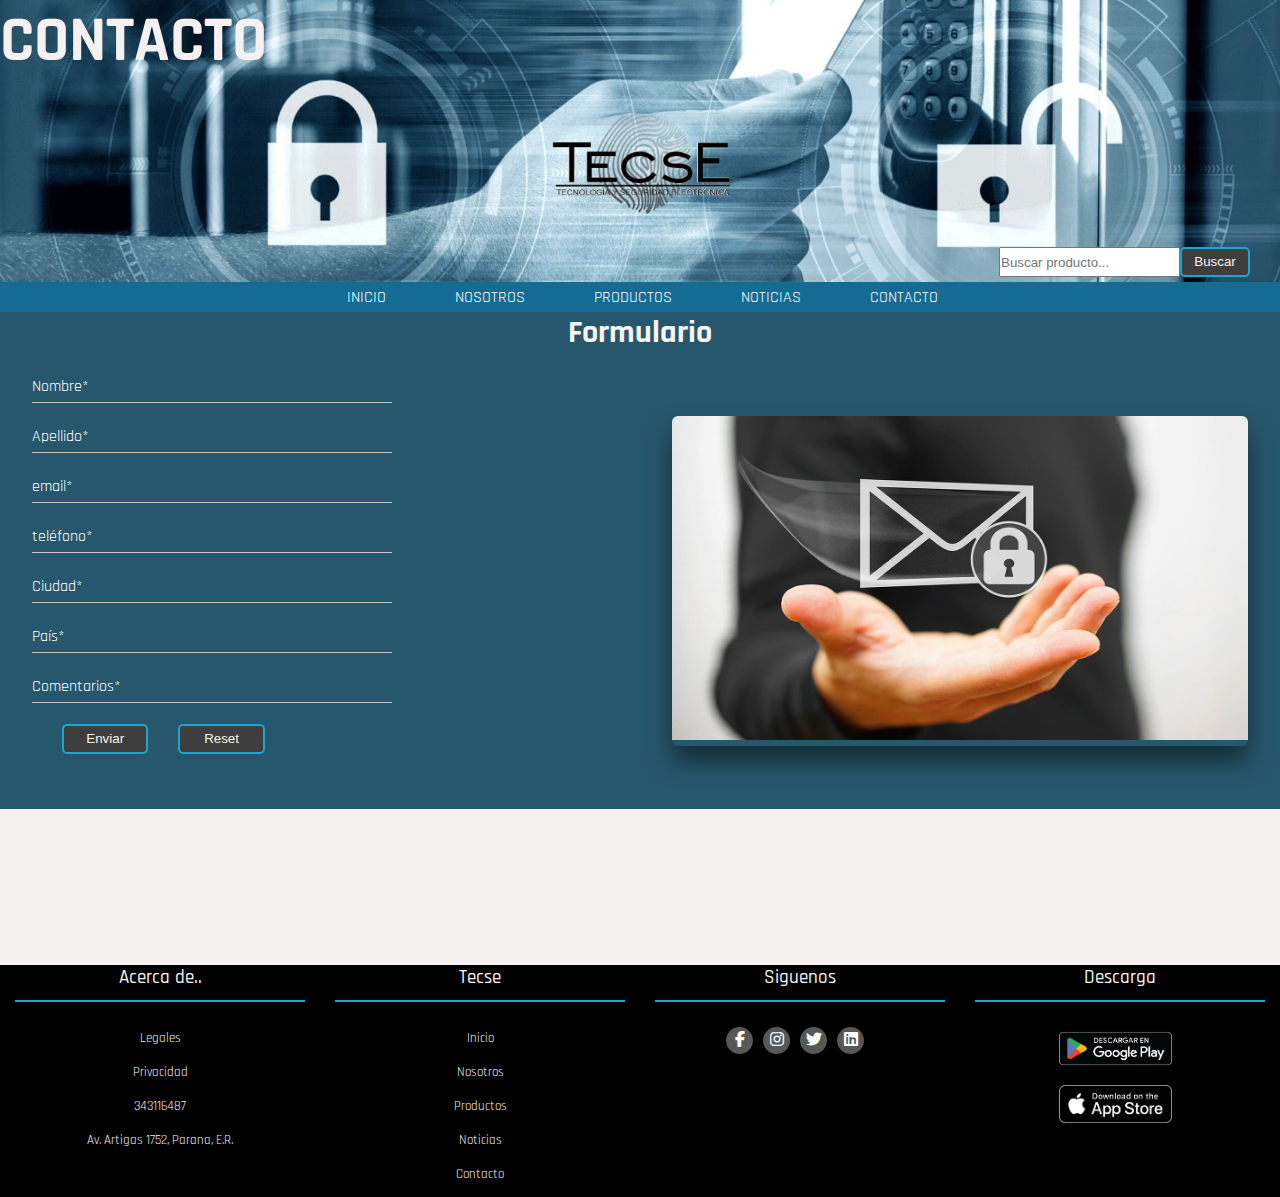
==== commit a13538c4: "modificacion en meta description 180 caracteres" ====
--- a/pages/contacto.html
+++ b/pages/contacto.html
@@ -1,113 +1,121 @@
 <!DOCTYPE html>
 <html lang="es">
+
 <head>
     <meta charset="UTF-8">
     <meta http-equiv="X-UA-Compatible" content="IE=edge">
     <meta name="viewport" content="width=, initial-scale=1.0">
-    <meta name="description" content= "¡Ponte en contacto con nosotros a través de nuestra sección de contacto.Nuestro equipo de expertos está listo para brindarte el mejor soporte." >
+    <meta name="description"
+        content="¡Ponte en contacto con nosotros a través de nuestra sección de contacto.Nuestro equipo de expertos está listo para brindarte el mejor soporte.">
     <title>Informacíon Util de contacto para adquirir productos en Tecse</title>
-    <link rel="stylesheet" href="../css/styles.css"> <!-- link a ccs styles -->
-    <link rel="shortcut icon" href="../img/logo png.png" type="image/x-icon"> <!-- link a logo en png para que muestr junto al nombre en pestaña -->
-    <link rel="preconnect" href="https://fonts.googleapis.com"> <!-- link conexion a fuentes google -->
-    <link rel="preconnect" href="https://fonts.gstatic.com" crossorigin> <!-- link conexion a fuentes google -->
-    <link href="https://fonts.googleapis.com/css2?family=Rajdhani&display=swap" rel="stylesheet"><!-- link conexion a fuentes (fuente elejida RAJDHAIN) -->
-    <link rel="stylesheet" href="https://cdnjs.cloudflare.com/ajax/libs/font-awesome/6.2.1/css/all.min.css"> <!-- link conexion a estilos  ICONOS Redes sociales -->
+    <link rel="stylesheet" href="../css/styles.css">
+    <link rel="shortcut icon" href="../img/logo png.png" type="image/x-icon">
+    <link rel="preconnect" href="https://fonts.googleapis.com">
+    <link rel="preconnect" href="https://fonts.gstatic.com" crossorigin>
+    <link href="https://fonts.googleapis.com/css2?family=Rajdhani&display=swap" rel="stylesheet">
+    <link rel="stylesheet" href="https://cdnjs.cloudflare.com/ajax/libs/font-awesome/6.2.1/css/all.min.css">
 </head>
+
 <body>
-
     <header class="header">
         <div class="header__banner--contacto">
             <div class="header__contenedor">
-                    <h1>CONTACTO</h1> </div>
-                    <div class="header__logo"><img class="logo__img" src="../img/logo png.png" alt="logo empresa TECSE"></div>
-                    <div class="form_buscar">
-                            <label for="buscar_producto" class="label">busqueda</label>
-                            <input type="search" placeholder="Buscar producto..." autoclomplete="on" id="buscar_producto">
-                            <input type="submit" value="Buscar" class="boton_buscar">
+                <h1>CONTACTO</h1>
+            </div>
+            <div class="header__logo"><img class="logo__img" src="../img/logo png.png" alt="logo empresa TECSE"></div>
+            <div class="form_buscar">
+                <label for="buscar_producto" class="label">busqueda</label>
+                <input type="search" placeholder="Buscar producto..." autoclomplete="on" id="buscar_producto">
+                <input type="submit" value="Buscar" class="boton_buscar">
+            </div>
+        </div>
+        <nav class="menu">
+            <ul>
+                <li><a href="../index.html">Inicio</a></li>
+                <li><a href="../pages/nosotros.html">Nosotros</a></li>
+                <li><a href="../pages/productos.html">Productos</a></li>
+                <li><a href="../pages/noticias.html">Noticias</a></li>
+                <li><a href="">Contacto</a></li>
+            </ul>
+        </nav>
+    </header>
+    <main>
+        <div class="cont_formulario">
+            <div>
+                <h2 class="contenedor_formularioh1">Formulario</h2>
+            </div>
+        </div>
+        <div class="datos-gral">
+            <div class="datos">
+                <form class="form">
+                    <input type="text" required>
+                    <label class="lbl-nombre">
+                        <span class="text-nomb">Nombre*</span>
+                    </label>
+                </form>
+                <form class="form">
+                    <input type="text" required>
+                    <label class="lbl-nombre">
+                        <span class="text-nomb">Apellido*</span>
+                    </label>
+                </form>
+                <form class="form">
+                    <input type="email" required>
+                    <label class="lbl-nombre">
+                        <span class="text-nomb">email*</span>
+                    </label>
+                </form>
+                <form class="form">
+                    <input type="number" required>
+                    <label class="lbl-nombre">
+                        <span class="text-nomb">teléfono*</span>
+                    </label>
+                </form>
+                <form class="form">
+                    <input type="text" required>
+                    <label class="lbl-nombre">
+                        <span class="text-nomb">Ciudad*</span>
+                    </label>
+                </form>
+                <form class="form">
+                    <input type="text" required>
+                    <label class="lbl-nombre">
+                        <span class="text-nomb">País*</span>
+                    </label>
+                </form>
+                <form class="form">
+                    <input type="text" required>
+                    <label class="lbl-nombre">
+                        <span class="text-nomb">Comentarios*</span>
+                    </label>
+                </form><br>
+                <div class="boton_form">
+                    <input type="submit" value="Enviar" class="boton_formulario">
+                    <input type="submit" value="Reset" class="boton_formulario">
+                </div>
+            </div>
+            <div class="img_formulario">
+                <figure>
+                    <img class="imagen_correo" src="../img/proteger-un-correo-corporativo.jpg"
+                        alt="persona con un sobre digital en la mano">
+                    <div class="capa">
+                        <h3>Contactanos</h3>
+                        <p>En el transcurso de 24 horas de haber recepcionado tu solicitud, nos estaremos comunicando
+                            contigo, a fin de asesorarte con respecto a tu producto de eleccion y brindarte las mejores
+                            opciones. Gracias Tecse S.A </p>
                     </div>
+                </figure>
+            </div>
         </div>
-            <nav class="menu">
-                <ul>
-                    <li><a href="../index.html">Inicio</a></li>
-                    <li><a href="../pages/nosotros.html">Nosotros</a></li>
-                    <li><a href="../pages/productos.html">Productos</a></li>
-                    <li><a href="../pages/noticias.html">Noticias</a></li>
-                    <li><a href="">Contacto</a></li>
-                </ul>
-            </nav>
-    </header>
-
-<main>
-
-<div class="cont_formulario">
-        <div><h2 class="contenedor_formularioh1">Formulario</h2></div>
-</div>
-<div class="datos-gral">
-    <div class="datos">
-        <form class="form" >
-            <input type="text" required>
-            <label class="lbl-nombre">
-            <span class="text-nomb">Nombre*</span>
-            </label>
-        </form>
-        <form class="form" >
-            <input type="text" required>
-            <label class="lbl-nombre">
-            <span class="text-nomb">Apellido*</span>
-            </label>
-        </form>
-        <form class="form" >
-            <input type="text" required>
-            <label class="lbl-nombre">
-            <span class="text-nomb">email*</span>
-            </label>
-        </form>
-        <form class="form" >
-            <input type="number" required>
-            <label class="lbl-nombre">
-            <span class="text-nomb">teléfono*</span>
-            </label>
-        </form>
-        <form class="form" >
-            <input type="text" required>
-            <label class="lbl-nombre">
-            <span class="text-nomb">Ciudad*</span>
-            </label>
-        </form>
-        <form class="form" >
-            <input type="text" required>
-            <label class="lbl-nombre">
-            <span class="text-nomb">País*</span>
-            </label>
-        </form>
-        <form class="form" >
-            <input type="text" required>
-            <label class="lbl-nombre">
-            <span class="text-nomb">Comentarios*</span>
-            </label>
-        </form><br>
-        <div class="boton_form">
-            <input type="submit" value="Enviar" class="boton_formulario">
-            <input type="submit" value="Reset" class="boton_formulario">
+        <div class="mapa_responsive">
+            <iframe
+                src="https://www.google.com/maps/embed?pb=!1m18!1m12!1m3!1d3392.201004704279!2d-60.51352938818928!3d-31.765003213083926!2m3!1f0!2f0!3f0!3m2!1i1024!2i768!4f13.1!3m3!1m2!1s0x95b44dc8473ba3dd%3A0x967fb915f714ad8e!2sGral.%20Gervasio%20Artigas%201742%2C%20Paran%C3%A1%2C%20Entre%20R%C3%ADos!5e0!3m2!1ses-419!2sar!4v1682432928579!5m2!1ses-419!2sar"
+                width="100%" height="100%" style="border:0;" allowfullscreen="" loading="lazy"
+                referrerpolicy="no-referrer-when-downgrade"></iframe>
         </div>
-
-    </div>
-    <div class="img_formulario">
-        <figure>
-            <img class="imagen_correo"src="../img/proteger-un-correo-corporativo.jpg" alt="persona con un sobre digital en la mano">
-            <div class="capa">
-                <h3>Contactanos</h3>
-                <p>En el transcurso de 24 horas de haber recepcionado tu solicitud, nos estaremos comunicando contigo, a fin de asesorarte con respecto a tu producto de eleccion y brindarte las mejores opciones. Gracias Tecse S.A  </p>
-            </div>
-        </figure>
-    </div>
-</div>
-<div class="mapa_responsive">
-    <iframe src="https://www.google.com/maps/embed?pb=!1m18!1m12!1m3!1d3392.201004704279!2d-60.51352938818928!3d-31.765003213083926!2m3!1f0!2f0!3f0!3m2!1i1024!2i768!4f13.1!3m3!1m2!1s0x95b44dc8473ba3dd%3A0x967fb915f714ad8e!2sGral.%20Gervasio%20Artigas%201742%2C%20Paran%C3%A1%2C%20Entre%20R%C3%ADos!5e0!3m2!1ses-419!2sar!4v1682432928579!5m2!1ses-419!2sar" width="100%" height="100%" style="border:0;" allowfullscreen="" loading="lazy" referrerpolicy="no-referrer-when-downgrade"></iframe>
-</div>
-</main>
-<footer class="footer">
-    <div class="contenedor_footer">
+    </main>
+    <footer class="footer">
+        <div class="contenedor_footer">
             <div class="footer__row">
                 <div class="footer__links">
                     <h4>Acerca de..</h4>
@@ -118,36 +126,41 @@
                         <li><a href="">Av. Artigas 1752, Parana, E.R.</a></li>
                     </ul>
                 </div>
-                    <div class="footer__links">
-                        <h4>Tecse</h4>
-                        <ul>
-                            <li><a href="../index.html">Inicio</a></li>
-                            <li><a href="../pages/nosotros.html">Nosotros</a></li>
-                            <li><a href="../pages/productos.html">Productos</a></li>
-                            <li><a href="../pages/noticias.html">Noticias</a></li>
-                            <li><a href="">Contacto</a></li>
-                        </ul>
+                <div class="footer__links">
+                    <h4>Tecse</h4>
+                    <ul>
+                        <li><a href="../index.html">Inicio</a></li>
+                        <li><a href="../pages/nosotros.html">Nosotros</a></li>
+                        <li><a href="../pages/productos.html">Productos</a></li>
+                        <li><a href="../pages/noticias.html">Noticias</a></li>
+                        <li><a href="">Contacto</a></li>
+                    </ul>
+                </div>
+                <div class="footer__links">
+                    <h4>Siguenos</h4>
+                    <div class="social-link">
+                        <a href="https://www.facebook.com/profile.php?id=100093479922325" target="_blank"><i
+                                class="fab fa-facebook-f"></i></a>
+                        <a href="https://www.instagram.com/tecse_ok_/" target="_blank"><i
+                                class="fab fa-instagram"></i></a>
+                        <a href="https://twitter.com/Tecse_ok" target="_blank"><i class="fab fa-twitter"></i></a>
+                        <a href="https://www.linkedin.com/in/tecse-seguridad-electronica-43059427a/" target="_blank"><i
+                                class="fab fa-linkedin"></i></a>
                     </div>
-                        <div class="footer__links">
-                            <h4>Siguenos</h4>
-                                <div class="social-link">
-                                    <a href=""><i class="fab fa-facebook-f"></i></a>
-                                    <a href=""><i class="fab fa-instagram"></i></a>
-                                    <a href=""><i class="fab fa-twitter"></i></a>
-                                    <a href=""><i class="fab fa-linkedin"></i></a>
-                                </div>
-                        </div>
+                </div>
                 <div class="footer__links">
                     <h4>Descarga</h4>
                     <div class="descarga_link">
                         <ul>
-                            <li ><img src="../img/descarga_gplay.png" alt="descarga de google play" class="img_google"></li>
-                            <li ><img src="../img/descargarap.png" alt="descarga de app store" class="img_google"></li>
+                            <li><img src="../img/descarga_gplay.png" alt="descarga de google play" class="img_google">
+                            </li>
+                            <li><img src="../img/descargarap.png" alt="descarga de app store" class="img_google"></li>
                         </ul>>
                     </div>
                 </div>
             </div>
-    </div>
-</footer>
+        </div>
+    </footer>
 </body>
+
 </html>--- a/css/styles.css
+++ b/css/styles.css
@@ -36,31 +36,31 @@
   flex-direction: column;
 }
 .header__banner--index {
-  background-image: url("../img/indexhtml.jpg"); /*BANNER INDEX*/
+  background-image: url("/img/indexhtml.jpg");
   background-position: center;
   background-size: cover;
   object-fit: cover;
 }
 .header__banner--noticias {
-  background-image: url("../img/20230502024451_[fpdl.in]_camara-seguridad-video-urbano_109643-54.jpg"); /*BANNER NOTICIAS*/
+  background-image: url("/img/bannernoticias.jpg");
   background-position: center;
   background-size: cover;
   object-fit: cover;
 }
 .header__banner--producto {
-  background-image: url("../img/matrix-2326147_960_720.jpg"); /*BANNER PRODUCTO*/
+  background-image: url("/img/bannerproducto.jpg");
   background-position: center;
   background-size: cover;
   object-fit: cover;
 }
 .header__banner--nosotros {
-  background-image: url("../img/cybersecurity-6250709_960_720.jpg"); /*BANNER NOSOTROS*/
+  background-image: url("/img/bannernosotros.jpg");
   background-position: center;
   background-size: cover;
   object-fit: cover;
 }
 .header__banner--contacto {
-  background-image: url("../img/Diplomado-en-Seguridad-Electronica..jpg"); /*BANNER CONTACTO*/
+  background-image: url("/img/bannercontacto.jpg");
   background-position: center;
   background-size: cover;
   object-fit: cover;
@@ -79,7 +79,8 @@
 
 .header__contenedor--index {
   color: rgba(250, 235, 215, 0);
-} /*H1 OCULTO*/
+}
+
 .logo__img {
   display: flex;
   height: 100px;
@@ -107,6 +108,9 @@
 }
 .menu ul li a:hover {
   background-color: rgba(31, 78, 122, 0.589);
+  height: 20px;
+  color: black;
+  border-radius: 6px;
 }
 
 .form_buscar {
@@ -115,16 +119,19 @@
   justify-content: center;
   margin: 0 auto;
   margin-bottom: 5px;
-} /*buscar*/
+}
+
 .label {
   display: none;
-} /*buscar oculto*/
+}
+
 .buscar_producto {
   width: 70%;
   height: 30px;
   border: #146C94 solid 2px;
   border-radius: 5px;
-} /*nombre en el interior del input*/
+}
+
 .boton_buscar {
   background-color: rgb(63, 62, 62);
   color: #F6F1F1;
@@ -135,7 +142,8 @@
   border-style: solid;
   border-color: #19A7CE;
   cursor: pointer;
-} /*estilo del boton*/
+}
+
 @media (min-width: 768px) {
   .menu {
     justify-content: center;
@@ -240,7 +248,7 @@
 .suscribir {
   display: grid;
   justify-items: center;
-  background-color: #27576d; /*newsletter*/
+  background-color: #27576d;
   background-size: cover;
   text-align: center;
   padding: 50px 50px;
@@ -255,7 +263,7 @@
   animation-iteration-count: infinite;
 }
 .suscribir__h4 {
-  color: rgb(0, 0, 0);
+  color: #000000;
   font-size: 1.2rem;
 }
 
@@ -278,7 +286,7 @@
   border-radius: 5px;
   border-style: solid;
   border-color: #19A7CE;
-  cursor: pointer; /*VERIFICAR COLOR*/
+  cursor: pointer;
   margin-top: 10px;
 }
 
@@ -496,6 +504,7 @@
 .text-nomb {
   position: absolute;
   bottom: 5px;
+  font-size: 1rem;
   left: 0;
   transition: all 0.3s ease;
   color: #ffffff;
@@ -503,7 +512,7 @@
 
 .form input:focus + .lbl-nombre .text-nomb, .form input:valid + .lbl-nombre .text-nomb {
   transform: translateY(-150%);
-  font-size: 1rem;
+  font-size: 0.7rem;
   color: #19A7CE;
 }
 
@@ -601,7 +610,8 @@
   margin-left: 30px;
   margin-bottom: 15px;
   cursor: pointer;
-} /*estilo del boton*/
+}
+
 .map-responsive {
   background-color: #27576d;
   overflow: hidden;
@@ -692,7 +702,7 @@
   color: #27576d;
   justify-content: space-evenly;
   align-content: center;
-  filter: drop-shadow(1px 1px 1px black);
+  filter: drop-shadow(1px 1px 1px #000000);
 }
 
 .gerente {
@@ -787,7 +797,6 @@
     border-radius: 75px;
   }
 }
-/* NOSOTROS HTML-RESPONSIVE 1024PX*/
 @media (min-width: 1024px) {
   .gerente {
     display: grid;
@@ -883,10 +892,10 @@
 }
 @media (min-width: 1024px) {
   .h2_productos {
-    font-size: 4rem;
+    font-size: 3rem;
   }
   .header__contenedor {
-    font-size: 3rem;
+    font-size: 2rem;
     justify-content: start;
   }
   .header__logo {
@@ -895,7 +904,7 @@
   .tarjeta {
     display: flex;
     flex-direction: column;
-    width: 25%;
+    width: 29%;
     margin: 20px;
     padding: 5px;
     background-color: #ffffff;
@@ -988,7 +997,6 @@
   box-shadow: 5px 5px 5px rgba(0, 0, 0, 0.507);
 }
 
-/*NOTICIAS.HTML RESPONSIVE 768PX*/
 @media (min-width: 768px) {
   .noticias__principal {
     grid-column: 1/3;
@@ -1010,7 +1018,6 @@
     margin-bottom: 20px;
   }
 }
-/*NOTICIAS.HTML RESPONSIVE 1024PX*/
 @media (min-width: 1024px) {
   .noticias {
     display: grid;
@@ -1028,13 +1035,13 @@
   }
   .noticias__secundaria {
     width: 450px;
-    height: 500px;
+    height: 550px;
   }
 }
 @media (min-width: 1440px) {
   .noticias__secundaria {
     width: 600px;
-    height: 450px;
+    height: 470px;
   }
   .secundaria__img {
     width: 400px;
